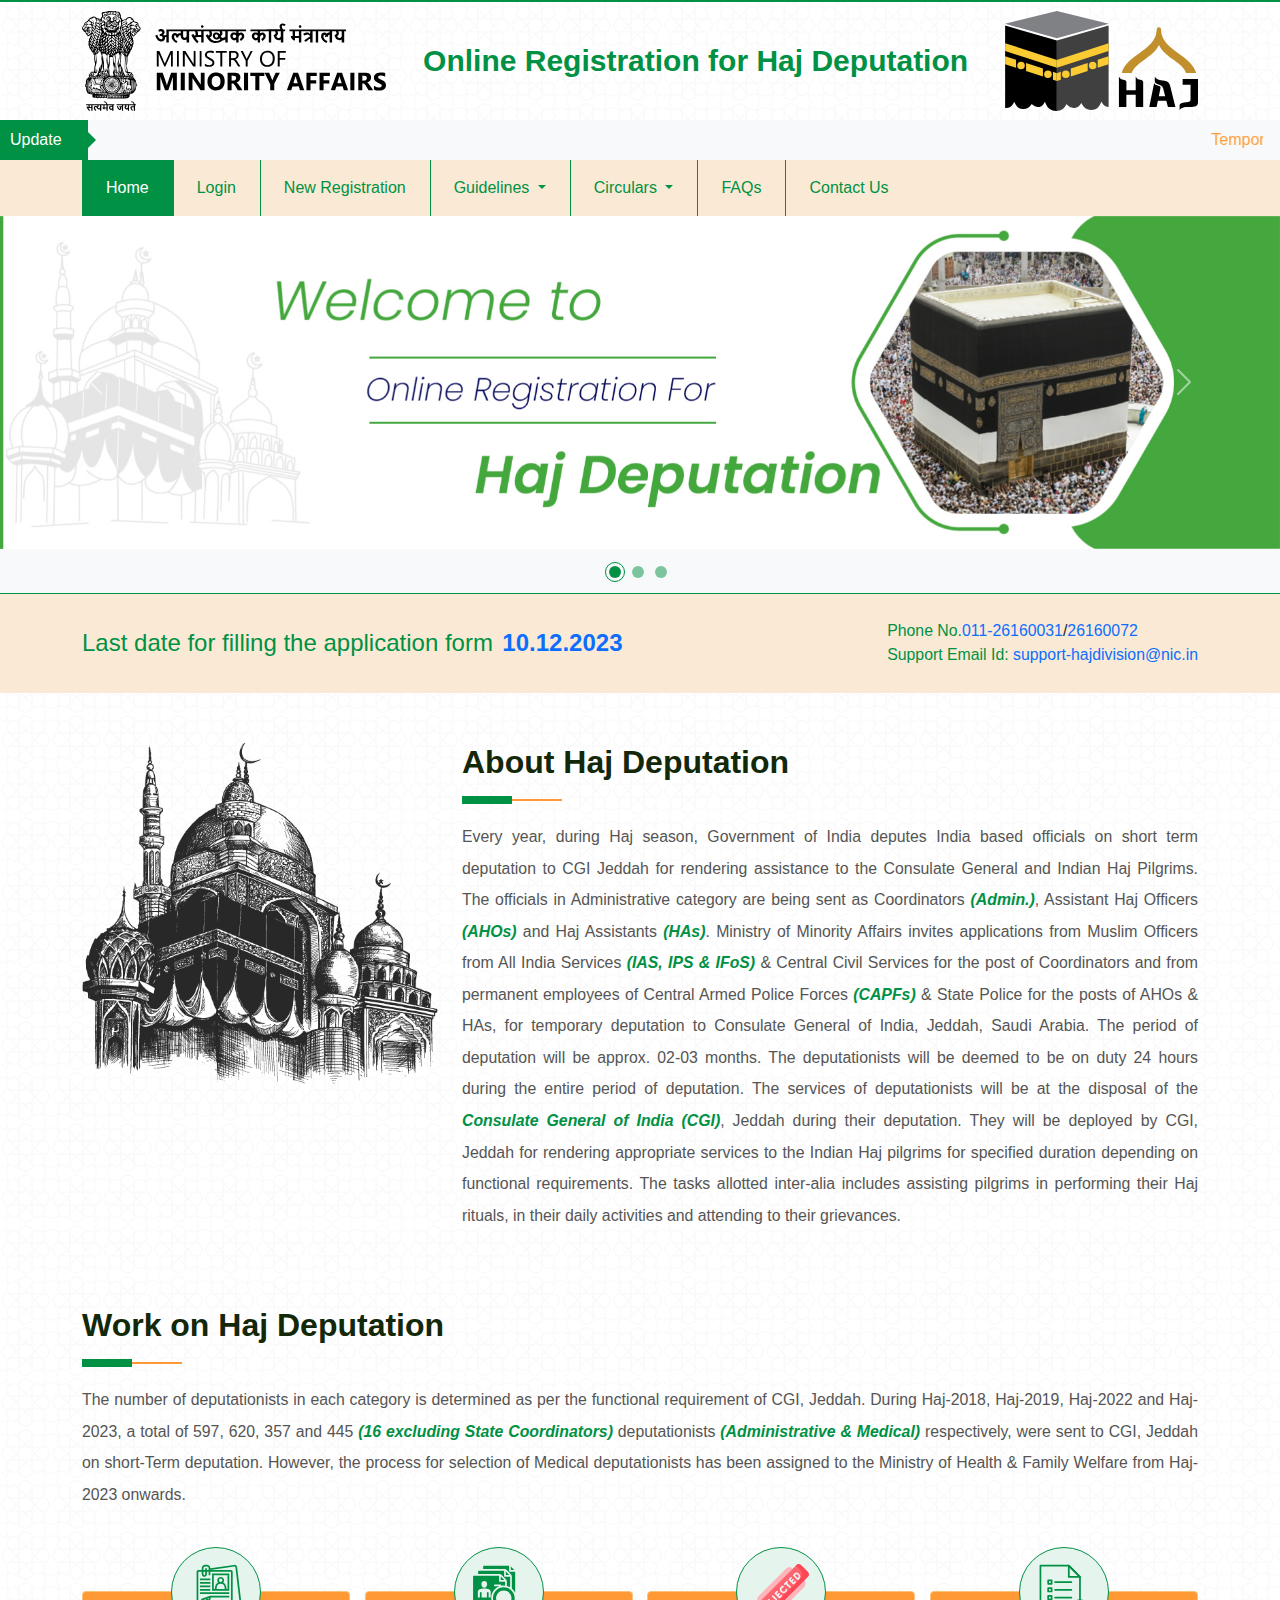
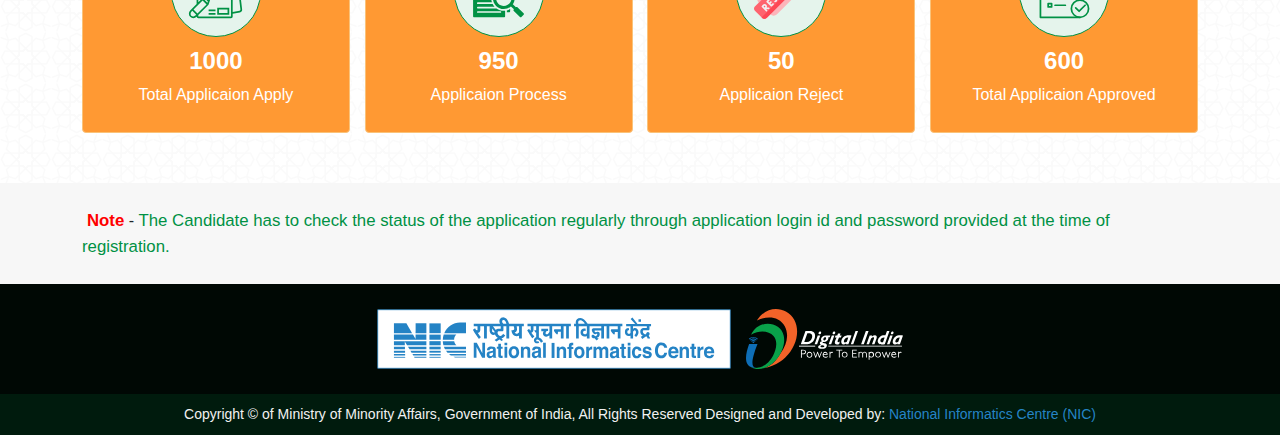
==== index.html @ aeb734da "frist commit" ====
<!doctype html>
<html lang="en">
  <head>
    <meta charset="utf-8">
    <meta name="viewport" content="width=device-width, initial-scale=1">
    <title>Hajj</title>
    <link href="assets/css/bootstrap.min.css" rel="stylesheet"  crossorigin="anonymous">
    <link href="assets/css/custom.css" rel="stylesheet"  crossorigin="anonymous">
  </head>
  <body>

    <header class="bdr-top">
        <div class="container">
              <div class="row">
                  <div class="col-sm-12">
                      <ul class="logosection">
                          <li>
                            <a href="#">
                              <img src="assets/images/Ministry_of_Minority_Affairs.svg" class="img-fluid">
                            </a>
                          </li>
                          <li>
                              <!-- <img src="" class="img-fluid"> -->
                              <span class="projectNmae">Online Registration for
                                Haj Deputation</span>
                          </li>
                          <li>
                            <a href="#">
                              <img src="assets/images/hajj-logo.svg" class="img-fluid">
                            </a>
                          </li>
                      </ul>
                  </div>
              </div>
          </div>
      </header>

     <section>
      <ul class="marqueeHeader bg-body-tertiary">
        <li>Update</li>
        <li><marquee><span>Temporary deputation of Coordinators (Admin) / Assistant Haj Officers / Haj Assistants to Consulate General of India, Jeddah, Saudi Arabia for Haj 2024 regarding.</span><span>Latest Training Material Available For Download.Sickle card is available in Arogya Setu app for beneficiaries whose record is created using ABHA.</span><span><a href="https://play.google.com/store/apps/details?id=nic.goi.aarogyasetu" target="_blank">Click Here To Download Argoya Setu For Android</a> </span><span><a href="https://apps.apple.com/in/app/aarogyasetu/id1505825357" target="_blank">Click Here To Download Argoya Setu For IOS</a></span></marquee></li>
      </ul>
     </section>

     <nav class="navbar navbar-expand-lg">
      <div class="container">          
        <button class="navbar-toggler" type="button" data-bs-toggle="collapse" data-bs-target="#navbarSupportedContent" aria-controls="navbarSupportedContent" aria-expanded="false" aria-label="Toggle navigation">
          <span class="navbar-toggler-icon"></span>
        </button>
        <div class="collapse navbar-collapse" id="navbarSupportedContent">
          <ul class="navbar-nav me-auto mb-2 mb-lg-0">
            <li class="nav-item">
              <a class="nav-link active" aria-current="page" href="index.html">Home</a>
            </li>
            <li class="nav-item">
              <a class="nav-link" href="login.html">Login</a>
            </li>
            <li class="nav-item">
              <a class="nav-link" href="registration.html">New Registration</a>
            </li>
            <li class="nav-item dropdown">
              <a class="nav-link dropdown-toggle" href="#" role="button" data-bs-toggle="dropdown" aria-expanded="false">
                Guidelines		
              </a>
              <ul class="dropdown-menu dropdown-menu1">
                <li><a class="dropdown-item" href="#">Guidelines for filling the form (SOP) </a></li>                  
              </ul>
            </li>
            <li class="nav-item dropdown">
              <a class="nav-link dropdown-toggle" href="#" role="button" data-bs-toggle="dropdown" aria-expanded="false">
                Circulars		
              </a>
              <ul class="dropdown-menu dropdown-menu1">
                <li><a class="dropdown-item" href="#">Admin-2024 </a></li>
                <li><a class="dropdown-item" href="#">Admin-2023</a></li>                  
              </ul>
            </li>
            <li class="nav-item">
              <a href="faq.html" class="nav-link">FAQs</a>
            </li>
            <li class="nav-item">
              <a href="contact.html" class="nav-link">Contact Us</a>
            </li>
          </ul>
          <!-- <form class="d-flex" role="search">
            <input class="form-control me-2" type="search" placeholder="Search" aria-label="Search">
            <button class="btn btn-outline-success" type="submit">Search</button>
          </form> -->
        </div>
      </div>
    </nav>


      <section class="banner bg-body-tertiary">
        <div id="carouselExampleCaptions" class="carousel slide"  data-bs-ride="carousel">
            <div class="carousel-indicators">
              <button type="button" data-bs-target="#carouselExampleCaptions" data-bs-slide-to="0" class="active" aria-current="true" aria-label="Slide 1"></button>
              <button type="button" data-bs-target="#carouselExampleCaptions" data-bs-slide-to="1" aria-label="Slide 2"></button>
              <button type="button" data-bs-target="#carouselExampleCaptions" data-bs-slide-to="2" aria-label="Slide 3"></button>
            </div>
            <div class="carousel-inner">
              <div class="carousel-item active">
                <img src="assets/images/banner-2.jpg" class="d-block w-100" alt="...">
                <!-- <div class="carousel-caption d-none d-md-block">
                  <h5>First slide label</h5>
                  <p>Some representative placeholder content for the first slide.</p>
                </div> -->
              </div>
              <div class="carousel-item">
                <img src="assets/images/banner-3.jpg" class="d-block w-100" alt="...">
                <!-- <div class="carousel-caption d-none d-md-block">
                  <h5>Second slide label</h5>
                  <p>Some representative placeholder content for the second slide.</p>
                </div> -->
              </div>
              <div class="carousel-item">
                <img src="assets/images/banner-2.jpg" class="d-block w-100" alt="...">
                <!-- <div class="carousel-caption d-none d-md-block">
                  <h5>Third slide label</h5>
                  <p>Some representative placeholder content for the third slide.</p>
                </div> -->
              </div>
            </div>
            <button class="carousel-control-prev" type="button" data-bs-target="#carouselExampleCaptions" data-bs-slide="prev">
              <span class="carousel-control-prev-icon" aria-hidden="true"></span>
              <span class="visually-hidden">Previous</span>
            </button>
            <button class="carousel-control-next" type="button" data-bs-target="#carouselExampleCaptions" data-bs-slide="next">
              <span class="carousel-control-next-icon" aria-hidden="true"></span>
              <span class="visually-hidden">Next</span>
            </button>
          </div>
      </section>

      <main>

        <section class="lastdate">
          <div class="container">
            <div class="row">
               <div class="col-12">
                <ul class="InfoMessage">
                  <li>
                    <span class="subheading"> Last date for filling the application form</span> <span class="blink-soft text-primary">10.12.2023</span>
                  </li>
                  <li>
                      <ul>
                        <li><span class="title">Phone No.</span><span class="titleValue"><a href="tel:+9111026160031">011-26160031</a>/<a href="tel:+9111026160072">26160072</a></span></li>
                        <li><span class="title">Support Email Id:</span> <a href="mailto:support-hajdivision@nic.in">support-hajdivision@nic.in</a></li>
                      </ul>
                  </li>
                </ul>
                
               </div>
            </div>
          </div>
        </section>

        <section class="aboutus py-50">
          <div class="container">
            <div class="row">
              <div class="col-lg-4">
                <img src="assets/images/hajj.png" class="img-fluid mx-auto d-block">
              </div>
              <div class="col-lg-8">
                  <h2 class="heading">About Haj Deputation</h2>
                  <p class="aboutPara">Every year, during Haj season, Government of India deputes India based officials on short term deputation to CGI Jeddah for rendering assistance to the Consulate General and Indian Haj Pilgrims. The officials in Administrative category are being sent as Coordinators <span class="para">(Admin.)</span>, Assistant Haj Officers <span class="para">(AHOs)</span> and Haj Assistants <span class="para">(HAs)</span>. Ministry of Minority Affairs invites applications from Muslim Officers from All India Services <span class="para">(IAS, IPS & IFoS) </span>& Central Civil Services for the post of Coordinators and from permanent employees of Central Armed Police Forces <span class="para">(CAPFs)</span> & State Police for the posts of AHOs & HAs, for temporary deputation to Consulate General of India, Jeddah, Saudi Arabia. The period of deputation will be approx. 02-03 months. The deputationists will be deemed to be on duty 24 hours during the entire period of deputation. The services of deputationists will be at the disposal of the <span class="para">Consulate General of India (CGI)</span>, Jeddah during their deputation. They will be deployed by CGI, Jeddah for rendering appropriate services to the Indian Haj pilgrims for specified duration depending on functional requirements. The tasks allotted inter-alia includes assisting pilgrims in performing their Haj rituals, in their daily activities and attending to their grievances.</p>
              </div>
            </div>
          </div>
        </section>


        <section >
          <div class="container">
            <div class="row">
              <div class="col-lg-12">
                <h2 class="heading">Work on Haj Deputation</h2>
                <p class="aboutPara">The number of deputationists in each category is determined as per the functional requirement of CGI, Jeddah. During Haj-2018, Haj-2019, Haj-2022 and Haj-2023, a total of 597, 620, 357 and 445 <span class="para">(16 excluding State Coordinators)</span> deputationists <span class="para">(Administrative & Medical)</span> respectively, were sent to CGI, Jeddah on short-Term deputation. However, the process for selection of Medical deputationists has been assigned to the Ministry of Health & Family Welfare from Haj-2023 onwards.</p>
              </div>
              
            </div>
          </div>
        </section>

        <section class="">
          <div class="container">
            <div class="row">
              <div class="col-sm-12">

                <ul class="applicationCountBox">
                  <li>
                    <div class="icons">
                        <img src="assets/images/application.svg" class="img-fluid mx-auto d-block">
                    </div>
                    <h6>1000</h6>
                    <stong> Total Applicaion Apply </stong>
                  </li>
                  <li>
                    <div class="icons">
                      <img src="assets/images/application-process.svg" class="img-fluid mx-auto d-block">
                    </div>
                    <h6>950</h6>
                    <stong> Applicaion Process</stong>
                  </li>
                  <li>
                    <div class="icons">
                      <img src="assets/images/rejected.svg" class="img-fluid mx-auto d-block">
                    </div>
                    <h6>50</h6>
                    <stong> Applicaion Reject</stong>
                  </li>
                  <li>
                    <div class="icons">
                      <img src="assets/images/approved.svg" class="img-fluid mx-auto d-block">
                  </div>
                    <h6>600</h6>
                    <stong> Total Applicaion Approved</stong>
                  </li>
                </ul>
              </div>
            </div>
          </div>
        </section>


      </main>

      <section class="note">
        <div class="container">
          <div class="row">
            <div class="col-12">
              <span class="bold blink-soft"> Note</span> - <span class="noteText">The Candidate has to check the status of the application regularly through application
              login id and password provided at the time of registration.</span>

            </div>
          </div>
        </div>
      </section>




      <footer class="footer">

        <div class="container">
            <div class="row">
                <div class="col-12">
                    <ul class="footerLogo">
                        <li>
                            <a href="">
                                <img src="assets/images/NIC-logo.svg" class="img-fluid">
                            </a>
                        </li>
                        <li>
                            <a href="">
                                <img src="assets/images/Digital.svg" class="img-fluid">
                            </a>
                        </li>
                       
                    </ul>
                </div>
            </div>
        </div>


        <article class="copyright">
            <div class="container">
                <div class="row">
                    <div class="col-sm-12">
                      <p>
                        Copyright © of Ministry of Minority Affairs, Government of India, All Rights Reserved
                        Designed and Developed by: <a href="https://www.nic.in/" target="_blank">  National Informatics Centre (NIC) </a>
                      </p>                        
                    </div>
                </div>
            </div>
        </article>

    </footer>

    <a href="javascript:void(0);" id="rocketmeluncur" class="showrocket" ><i></i></a>
    <script src="assets/js/jquery.min.js"></script>
    <script src="assets/js/bootstrap.bundle.min.js" crossorigin="anonymous"></script>
    <script src="assets/js/custom.js"></script>
    <script>        

const myCarouselElement = document.querySelector('#carouselExampleCaptions')

const carousel = new bootstrap.Carousel(myCarouselElement, {
  interval: 5000,
  touch: false
})



    </script>
  </body>
</html>
---- assets/css/custom.css ----
@font-face {
    font-family: 'Poppins';
    font-style: normal;
    font-weight: 300;
    font-display: swap;
    src: url(../fonts/Poppins-Light.ttf) format('ttf');
    
  }
@font-face {
    font-family: 'Poppins';
    font-style: normal;
    font-weight: 400;
    font-display: swap;
    src: url(../fonts/Poppins-Regular.ttf) format('ttf');
}
@font-face {
    font-family: 'Poppins';
    font-style: normal;
    font-weight: 500;
    font-display: swap;
    src: url(../fonts/Poppins-Medium.ttf) format('ttf');
}
@font-face {
    font-family: 'Poppins';
    font-style: normal;
    font-weight: 600;
    font-display: swap;
    src: url(../fonts/Poppins-SemiBold.ttf) format('ttf');
}

:root{
    --blue: #1e90ff;
    --white: #ffffff;   
    --navbg:#022759;
    --navbghover:#00aeff;
    --bs-navbar-active-color:#f1f1f1;
    --navtextcolor:#f1f1f1;
    --deepsafran:#ff9933;



    --green:#009144;
    --lightcream:#FAEAD5; 
    --darkcream:#fbab42;
    --textParaColor:#555555;
    --blackgreen:#000804;
    --copyRight:#001b0d;
 }

 body{
    font-family: 'Poppins', sans-serif;
    overflow-x: hidden;
    background: url('../images/bg.png');

}
 a{
    text-decoration: none;
 }
 ul{
    padding: 0;
    margin: 0;
    list-style: none;
  }

  .py-50{
    padding: 50px 0;
  }

 /* header */

ul.marqueeHeader {
    width: 100%;
    box-sizing: border-box;
    display: flex;
    background: #FAEAD5;
    border: 0px solid #EEEEEF;
    margin: 0;
    padding: 0;
}
.marqueeHeader li {
    position: relative;
    padding: 8px 10px;
    height: 40px;
    font-weight: 500;
}
.marqueeHeader li:nth-child(1) {
    width: 88px;
    background: var(--green);
    display: flex;
    align-items: center;
    color: var(--white);
}
.marqueeHeader li:first-child::after {
    position: absolute;
    content: '';
    left: 100%;
    width: 0px;
    height: 0px;
    border-left: 8px solid var(--green);
    border-top: 8px solid transparent;
    border-bottom: 8px solid transparent;
}
.marqueeHeader li:nth-child(2) {
    width: calc(100% - 95px);
}

.marqueeHeader li span {
    display: inline-block;
    padding-right: 55px;
    color: var(--deepsafran);
}

.bdr-top {
    border-top: solid 2px var(--green);
}
  ul.logosection{
    width: 100%;
    display: flex;
    list-style: none;
    flex-wrap: wrap;
    box-sizing: border-box;
    padding: 9px 0;    
  }
  ul.logosection li{
    list-style: none;
  } 
  ul.logosection li img{
    max-height: 100px;
    height: 100%;
  }

  ul.logosection{   
    display: flex;
    justify-content: space-between;
    align-items: center;       
  }
  
  .projectNmae {
        font-size: 30px;
        font-weight: 600;
        color: var(--green);
    }

 /* header */

.lastdate{
    width: 100%;
    box-sizing: border-box;
    min-height: 100px;
    padding: 25px 0;
    background:var(--lightcream) ;
}

main{
  min-height: 150px;
}
 /* navigation */
 
 .pagetitle{
    width: 100%;
    box-sizing: border-box;
    padding: 25px 0;
    height: 150px;     
    background: var(--green);  
    display: flex;
    align-items: center;
 }

 ul.pageName{
  width: 100%;
  display: flex;
  justify-content: center;  
 }
 ul.pageName li{
  padding: 5px 20px;  
  color: #f1f1f1;
  position: relative;
  font-size: 1.9rem;
  font-weight: 600;
 } 
 
 ul.pageName li:not(:last-child):after{
    position: absolute;
    content: '\005C';
    top:6px; 
    height: 100%; 
    margin: auto;
    padding-left: 10px;
 }
 ul.pageName li a{
  color: var(--green);  
  color: #ffe5c2;
  

 }

 @media (max-width: 575.98px) {  }


 @media (max-width: 767.98px) {  }
 

 @media (max-width: 991.98px) {  }
 

 @media (max-width: 1199.98px) { 
    


    
  }
 

 @media (max-width: 1399.98px) { 
  


  

 }



 @media (max-width: 575.98px) {  }


@media (min-width: 576px) and (max-width: 767.98px) {  }


@media (min-width: 768px) and (max-width: 991.98px) {  }


@media (min-width: 992px) and (max-width: 1199.98px) {  }


@media (min-width: 1200px) { 
  .navbar {
      padding: 0;
      background: var(--lightcream);
  }
  .navbar-nav .nav-link {      
      padding: 0.99rem 1.5rem!important;
      color: var(--green);
  }
  .navbar-nav li.nav-item::after {
      content: '';
      height: 100%;
      width: 1px;
      background: var(--green);
      position: absolute;
      top: 0;     
  }
  .navbar-nav .nav-link.active, .navbar-nav .nav-link.show {
      color: var(--white);
      background: var(--green);
  }

  .navbar-nav > li > .dropdown-menu {
    margin-top: 0;
    border-top-left-radius: 0;
    border-top-right-radius: 0;
    display: block;
    transform: scale(0);
    transition: ease-out 0.3s;
    
  }
  .dropdown:hover .dropdown-menu {
    transform: scale(1);   
  }


  .dropdown-menu1{
    border:none;
    display: block;
    transform: scale(1)!important;
    height: 0px;
    overflow: hidden;
    padding: 0px;
    top: 180px;
    transition: all .3s;
  }
  .dropdown:hover .dropdown-menu1{
    display: block;
    top: 100%;
    height: inherit;
    top:100%;
    border-top:solid 2px var(--green);
  }
  
  .dropdown:hover .dropdown-menu1::after{
    position: absolute;
    content: '';   
    border-right: 10px solid transparent;
    border-left: 10px solid transparent;
    border-bottom: 10px solid var(--green);  
    top: -10px;   
    left: 50%;
  }

  ul.applicationCountBox{
     width: 100%;
     box-sizing: border-box;
     display: flex;
     flex-wrap: wrap;
     justify-content: space-between;
     margin:55px 0 50px;
  }

  ul.applicationCountBox li{
    width: 24%;
    border-radius: 4px;
    background: var(--deepsafran);
    padding: 55px 15px 25px;
    color: var(--white);
    text-align: center;
    position: relative;
    border:solid 1px #fac37a;
  }

  ul.applicationCountBox li h6{
    font-size: 1.5rem;
    font-weight: 600;
  }
  ul.applicationCountBox li strong{
    font-size: 0.99rem;
    font-weight: 600;
  }

  .icons{
    width: 90px;
    height: 90px;
    border-radius: 50%;
    position: absolute;
    top:-45px;
    margin: auto;
    left:0;
    right: 0;
    background: #e5f4ec;
    display: flex;
    align-items: center;
    justify-content: center;
    border: solid 1px var(--green);
  }
  .icons img{
    max-height: 55px;
  }

  a.dropdown-item {
    color: var(--green);
    padding: 0.65rem 1.5rem;
    /* border-bottom: solid #615f5f 0.25px; */
    background: var(--lightcream);
  }
  .nav-link:focus, .nav-link:hover {
      color: var(--white);
      background: var(--green);
  }

  .dropdown-item:focus, .dropdown-item:hover {
    /* color: var(--white);
    background: var(--green); */
  }
  

 }


      
 /* navigation */


 /* Login Page */
  .loginSection {
    width: 100%;
    min-height: 100px;
    background-color: #FFFFFF;
    border-radius: 5px;
    box-shadow: 5px 5px 15px rgba(0,0,0,0.05);
    padding: 45px 45px;
    margin: 45px 0;
    border:solid #f1f1f1 1px;
  }
  .login .form-control{
    border-radius: 2px;
    min-height: 45px;

  }
  .login label{
    color:#101010;
    font-weight: 600;
    margin-bottom: 9px;
  }

  .login .button {
    font-family: "Roboto", sans-serif;
    text-transform: uppercase;
    outline: 0;
    background: #4CAF50;
    width: 100%;
    border: 0;
    padding: 15px;
    color: #FFFFFF;
    font-size: 14px;
    -webkit-transition: all 0.3 ease;
    transition: all 0.3 ease;
    cursor: pointer;
    border-radius: 4px;
    box-shadow: 0 1px 3px rgba(0,0,0,0.12), 0 1px 2px rgba(0,0,0,0.24);
    transition: all 0.3s cubic-bezier(.25,.8,.25,1);
    margin-top: 10px;
  }
  .login .button:hover,.login .button:active,.login .button:focus {
    background: #43A047;
    box-shadow: 0 14px 28px rgba(0,0,0,0.25), 0 10px 10px rgba(0,0,0,0.22);
  }

  .btn-refresh{
    width: 45px;
    height: 45px;
    border-radius: 50%;
    background: var(--green);
    color: var(--white);
    padding: 8px;
    box-shadow: 0 1px 3px rgba(0,0,0,0.12), 0 1px 2px rgba(0,0,0,0.24);
    transition: all 0.3s cubic-bezier(.25,.8,.25,1);
  }
  .btn-refresh:hover, .btn-refresh:active,.btn-refresh:focus{
    background: var(--green);
    color: var(--white);
    box-shadow: 0 14px 28px rgba(0,0,0,0.25), 0 10px 10px rgba(0,0,0,0.22);
  }
  .registrationForm{
    width: 100%;
    margin: 50px 0;
  }
  .registrationForm .form-control , .registrationForm .form-select{
    /* border-color: #d3d3d3; */
    border-radius: 2px;
    font-size: 0.875rem;
    min-height: 40px;
  }
  .registrationForm select{
    font-size: 0.875rem;
  }
  .registrationForm label{
    color:#555;
    margin-bottom: 5px;
    font-size: 0.875rem;    
    letter-spacing: 0.5px;
  }
  .the-fieldset{
      width: 100%;
      border: solid var(--lightcream) 1px;
      border-radius: 4px;
      padding: 0px 25px 15px;
      margin-top: 20px;
  }

  .the-legand{
      position: relative;
      top:-20px;
      width: 200px;
      display: inline;
      border-radius: 4px;
      padding: 5px 15px;
      border: solid #f4f4f4 1px;
      color: var(--green);
      font-size: 1.09rem;
      font-weight: 600;
      background: var(--lightcream);
  }
 /* Login Page */




/* home page */
p.aboutPara{
  font-size: 0.99rem;
  line-height: 1.99;
  font-weight: 400;
  margin: 25px 0;
  color: var(--textParaColor);
  text-align: justify;
}
.para{
  font-weight: 600;
  color: var(--green);
  font-style: oblique;
 
}
.lastdate{
  width: 100%;
  border-top: solid 1px var(--green);
}
ul.InfoMessage{
  width: 100%;
  display: flex;  
  align-items: center;
  justify-content: space-between;
  
}

ul.InfoMessage li:nth-child(1)  span.subheading{  
  font-size: 1.5rem;
  line-height: 1.5;
  font-weight: 500;
  color: var(--green);
}

.blink-soft {
  font-weight: 600!important;
  display: inline-block;
  padding-left: 5px;;
  font-size: 1.5rem;
  animation: blinker 1.5s linear infinite;
}
@keyframes blinker {
  50% {
    opacity: 0;
  }
}
ul.InfoMessage li ul{
  font-size: 0.99rem;
}
ul.InfoMessage li li span.title{
  font-size: 0.99rem;
  font-weight: 500;
  text-transform: capitalize;
  color: var(--green);
}
ul.InfoMessage li li span.titleValue{
  font-size: 0.99rem;
  font-size: 400;
}
.note{
  width: 100%;
  background: #f7f7f7;
  padding: 25px 0;
}
.note span{
  font-size: 1.05rem;
}
.bold{
  font-weight: 500;
  color: red;
}
.noteText{
  font-weight: 500;
  color:var(--green)
}

.heading{
  position: relative; 
  padding-bottom: 15px;
  font-weight: 600;
  color: #132709;

}
.heading::after{
  content: '';
  position: absolute;
  width: 50px;
  height: 8px;
  background: var(--green);
  top:100%;
  left: 0;

}
.heading::before{
  content: '';
  position: absolute;
  width: 100px;
  height: 2px;  
  background: var(--deepsafran);
  top:calc(100% + 3px);
  left: 0;
}

.banner {
  /* background: #FBE5DA; */

  padding-bottom: 44px;
}
.carousel-indicators [data-bs-target]{
  
  width: 12px;
  height: 12px;
  margin-right: 8px;
  border-radius: 50%;
  background-color: var(--green);
}
.carousel-indicators .active{
  position: relative;
}
.carousel-indicators .active::after{
 
  content: '';
  position: absolute;
  width: 20px;
  height: 20px;
  border-radius: 50%;
  border: solid var(--green) 1px;
  left: -3.9px;
  top: -4px;

}

.carousel-indicators {
  position: absolute;
  right: 0;
  bottom: -55px;
  left: 0;
  z-index: 2;
  display: flex;
  justify-content: center;
  padding: 0;
  margin-right: 15%;
  margin-bottom: 1rem;
  margin-left: 15%;
}




/* home page */

/* login */
ul.loginForm{
  width: 100%;
  box-sizing: border-box;
  display: flex;
  flex-wrap: wrap;
  min-height: 500px;
  margin: 50px 0;
  border-radius: 10px;
  background: #fff;
  box-shadow: 0px 8px 20px 0px rgba(0, 0, 0, 0.15);
    -o-box-shadow: 0px 8px 20px 0px rgba(0, 0, 0, 0.15);
    -ms-box-shadow: 0px 8px 20px 0px rgba(0, 0, 0, 0.15);
    -moz-box-shadow: 0px 8px 20px 0px rgba(0, 0, 0, 0.15);
    -webkit-box-shadow: 0px 8px 20px 0px rgba(0, 0, 0, 0.15);
}
ul.loginForm li{
  width: 50%;
}
ul.loginForm li:nth-child(1){
  background: #f7f7f7;
}
.applicationForm{
  padding: 35px 75px;
}
/* Login */

  /* footer */
  .footer {
        width: 100%;
        box-sizing: border-box;
        background: var(--blackgreen);        
    }
    .copyright {
        width: 100%;
       background: var(--copyRight);
    }
    .copyright p {
        margin-bottom: 0;
        padding: 10px;
        text-align: center;
        color: #f1f1f1;
        font-size: 14px;
        font-weight: 300;
    }
    .copyright p a {
        color: #2584C6;
    }
    ul.footerLogo {
        width: 100%;
        display: flex;
        padding: 25px 0 25px;
        justify-content: center;
        align-items: center;
    }
    ul.footerLogo li img {
        max-height: 60px;
    }
    ul.footerLogo li:nth-child(1) {
        margin-right: 15px;
    }
 /*  footer */




 /* accrodian */
.accordionTitle {
	cursor: pointer;
	margin: 0;
	position: relative;
  }
  .accordionIcon {
	position: absolute;
	top: 50%;
	right: 24px;
	transform: translateY(-50%);
  }
  .accordionIcon::after{
	content: '';
	position: absolute;
	width: 28px;
	height: 28px;
	border-radius: 50%;
	border: solid #FFAE00 1px;
	top: -13px;
	left: -6px;
  }
  .accordionIcon .line-01,
  .accordionIcon .line-02 {
	position: absolute;
	top: 50%;
	left: 50%;
	width: 16px;
	height: 2px;
	background-color: #FFAE00;
	transition: 0.3s;
  }
  .accordionIcon .line-02 {
	transform: rotate(90deg);
  }
  .accordionContent {
	display: none;
	border-top: #747171 solid 0.5px;
  }
  .accordion--open .line-02 {
	transform: rotate(0deg);
  }
  /* end Required CSS */
  
  
  .accordion {
	margin-top: -1px;
	border-top: 1px solid #FFAE00;
	border-bottom: 1px solid #FFAE00;
  }
  .accordionTitle {
	  padding: 20px 16px;
	  font-size: 1.05rem;
	  color:var(--green);
	  transition: 0.2s;
	  font-weight: 600;
	  
  }
  .accordionContent {
	padding: 24px 16px 16px;
    background: beige;
  }
  .accordionContent p {
	margin: 0 0 16px;
	color: #555;
	font-size: 0.99rem;
	font-style: italic;
	font-weight: 400;
  }
  .accordionTitle:hover {
	/* background-color: #2986e2;
	color: #fff; */
  }
  
  .accordionTitle:hover .line-01,
  .accordionTitle:hover .line-02 {
	background-color: #FFAE00;
  }
  
  .accordion--open .accordionTitle {
	/* background-color: #2986e2; */
	color: var(--green);
  }
  
  .accordion--open .line-01,
  .accordion--open .line-02 {
	background-color: #fff;
	background-color: #FFAE00;
  }

  .accordionContent ul {
    width: 100%;
    margin: 0;
    padding: 0;
 }
  .accordionContent li {
    position: relative;
    width: 100%;
    color: #323232;
    font-size: 0.99rem;
    font-style: normal;
    font-weight: 300;
    line-height: normal;
    letter-spacing: 1.0px;
    padding-left: 25px;
    margin-bottom: 5px;
    padding-right: 25px;
}
.accordionContent li::after {
    position: absolute;
    content: '';
    width: 17px;
    height: 15px;
    background: url(../images/listArrow.svg)no-repeat;
    border-radius: 50%;
    top: 6px;
    left: 0;
}



  #scrolltop {
	display: none;
  }
  
  #rocketmeluncur {
	position: fixed;
	bottom: 50px;
	z-index: 7;
	display: none;
	visibility: hidden;
	width: 26px;
	height: 48px;
	right: 25px;
	background: url(../images/toptoback.png) no-repeat 50% 0;
	opacity: 0;
	-webkit-transition: visibility .6s cubic-bezier(0.6, 0.04, 0.98, 0.335), opacity .6s cubic-bezier(0.6, 0.04, 0.98, 0.335), -webkit-transform .6s cubic-bezier(0.6, 0.04, 0.98, 0.335);
	-moz-transition: visibility .6s cubic-bezier(0.6, 0.04, 0.98, 0.335), opacity .6s cubic-bezier(0.6, 0.04, 0.98, 0.335), -moz-transform .6s cubic-bezier(0.6, 0.04, 0.98, 0.335);
	transition: visibility .6s cubic-bezier(0.6, 0.04, 0.98, 0.335), opacity .6s cubic-bezier(0.6, 0.04, 0.98, 0.335), transform .6s cubic-bezier(0.6, 0.04, 0.98, 0.335);
  }
  
  #rocketmeluncur i {
	display: block;
	margin-top: 48px;
	height: 14px;
	background: url(../images/toptoback.png) no-repeat 50% -48px;
	opacity: .5;
	-webkit-transition: -webkit-transform .2s;
	-moz-transition: -moz-transform .2s;
	transition: transform .2s;
	-webkit-transform-origin: 50% 0;
	-moz-transform-origin: 50% 0;
	transform-origin: 50% 0
  }
  
  #rocketmeluncur:hover {
	background-position: 50% -62px
  }
  
  #rocketmeluncur:hover i {
	background-position: 50% 100%;
	-webkit-animation: flaming .7s infinite;
	-moz-animation: flaming .7s infinite;
	animation: flaming .7s infinite
  }
  
  #rocketmeluncur.showrocket {
	visibility: visible;
	opacity: 1
  }
  
  #rocketmeluncur.launchrocket {
	background-position: 50% -62px;
	opacity: 0;
	-webkit-transform: translateY(-800px);
	-moz-transform: translateY(-800px);
	-ms-transform: translateY(-800px);
	transform: translateY(-800px);
	pointer-events: none
  }
  
  #rocketmeluncur.launchrocket i {
	background-position: 50% 100%;
	-webkit-transform: scale(1.4, 3.2);
	-moz-transform: scale(1.4, 3.2);
	transform: scale(1.4, 3.2)
  }
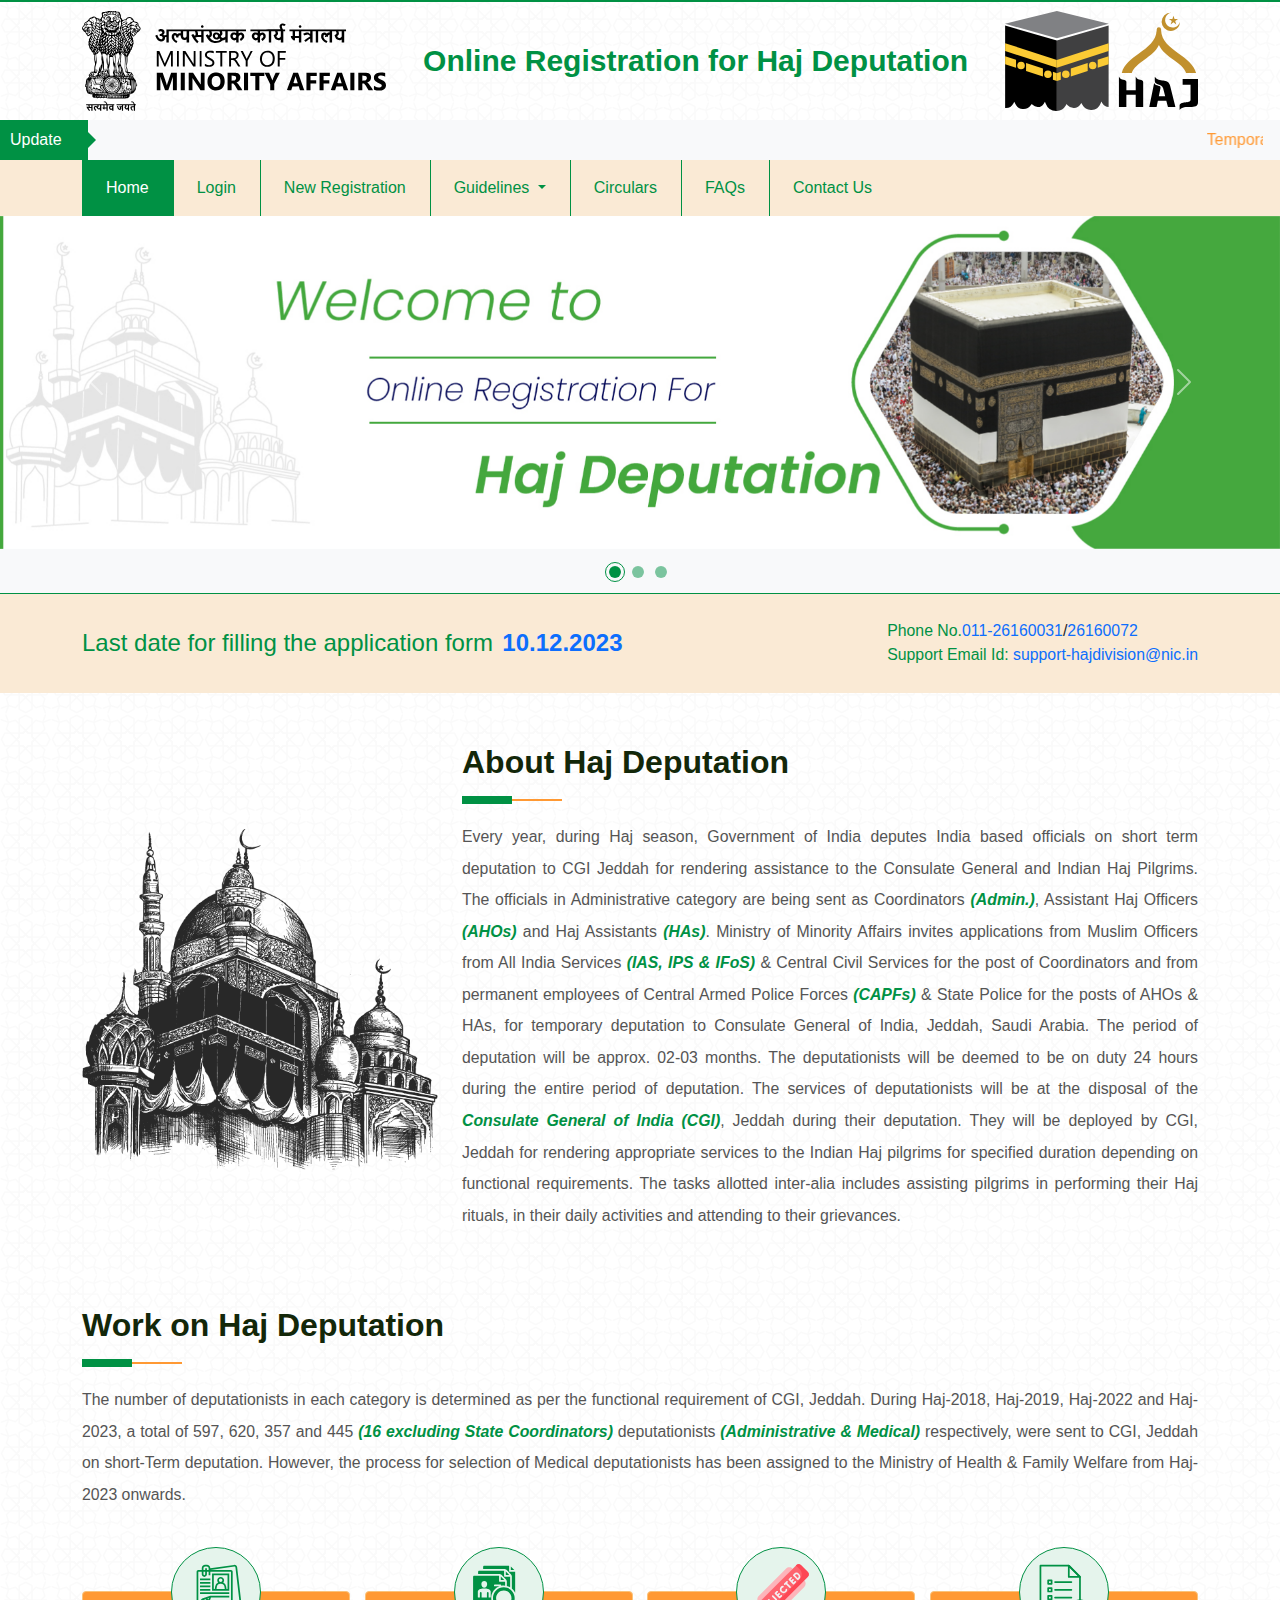
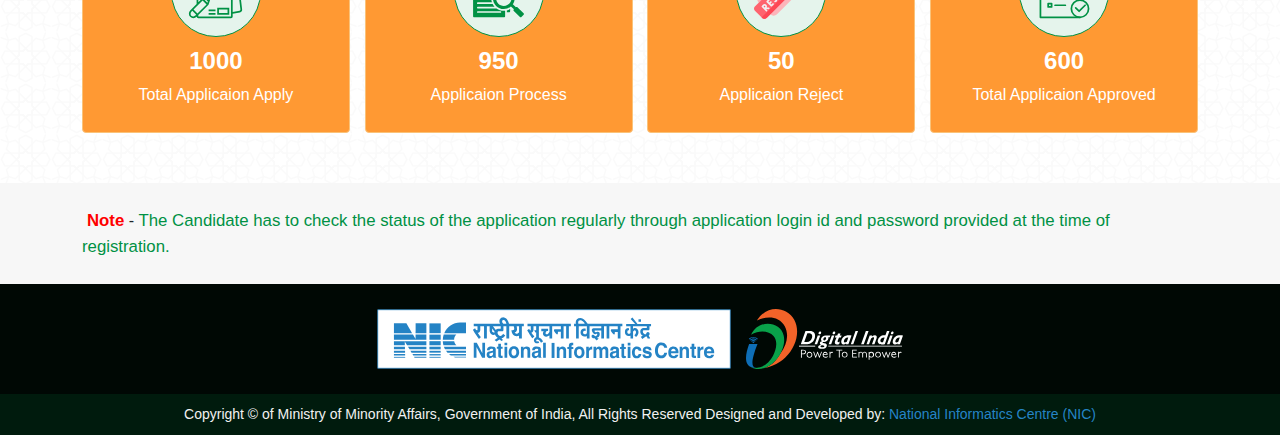
==== commit 623288fa: "update" ====
--- a/index.html
+++ b/index.html
@@ -3,7 +3,8 @@
   <head>
     <meta charset="utf-8">
     <meta name="viewport" content="width=device-width, initial-scale=1">
-    <title>Hajj</title>
+    <link rel="icon" type="image/x-icon" href="assets/images/favicon.ico">
+    <title>Hajj Deputation</title>
     <link href="assets/css/bootstrap.min.css" rel="stylesheet"  crossorigin="anonymous">
     <link href="assets/css/custom.css" rel="stylesheet"  crossorigin="anonymous">
   </head>
@@ -38,7 +39,12 @@
      <section>
       <ul class="marqueeHeader bg-body-tertiary">
         <li>Update</li>
-        <li><marquee><span>Temporary deputation of Coordinators (Admin) / Assistant Haj Officers / Haj Assistants to Consulate General of India, Jeddah, Saudi Arabia for Haj 2024 regarding.</span><span>Latest Training Material Available For Download.Sickle card is available in Arogya Setu app for beneficiaries whose record is created using ABHA.</span><span><a href="https://play.google.com/store/apps/details?id=nic.goi.aarogyasetu" target="_blank">Click Here To Download Argoya Setu For Android</a> </span><span><a href="https://apps.apple.com/in/app/aarogyasetu/id1505825357" target="_blank">Click Here To Download Argoya Setu For IOS</a></span></marquee></li>
+        <li><marquee>
+          <span>Temporary deputation of Coordinators (Admin) / Assistant Haj Officers / Haj Assistants to Consulate General of India, Jeddah, Saudi Arabia for Haj 2024 regarding.</span>
+          <!-- <span>Latest Training Material Available For Download.Sickle card is available in Arogya Setu app for beneficiaries whose record is created using ABHA.</span>
+          <span><a href="https://play.google.com/store/apps/details?id=nic.goi.aarogyasetu" target="_blank">Click Here To Download Argoya Setu For Android</a> </span>
+          <span><a href="https://apps.apple.com/in/app/aarogyasetu/id1505825357" target="_blank">Click Here To Download Argoya Setu For IOS</a></span> -->
+        </marquee></li>
       </ul>
      </section>
 
@@ -63,10 +69,13 @@
                 Guidelines		
               </a>
               <ul class="dropdown-menu dropdown-menu1">
-                <li><a class="dropdown-item" href="#">Guidelines for filling the form (SOP) </a></li>                  
+                <li><a class="dropdown-item" href="https://www.haj.nic.in/deputation/pdf/Instructions2024.pdf">Guidelines for filling the form (SOP) </a></li>                  
               </ul>
             </li>
-            <li class="nav-item dropdown">
+            <li class="nav-item">
+              <a class="nav-link" href="circulars.html">Circulars</a>
+            </li>
+            <!-- <li class="nav-item dropdown">
               <a class="nav-link dropdown-toggle" href="#" role="button" data-bs-toggle="dropdown" aria-expanded="false">
                 Circulars		
               </a>
@@ -74,7 +83,7 @@
                 <li><a class="dropdown-item" href="#">Admin-2024 </a></li>
                 <li><a class="dropdown-item" href="#">Admin-2023</a></li>                  
               </ul>
-            </li>
+            </li> -->
             <li class="nav-item">
               <a href="faq.html" class="nav-link">FAQs</a>
             </li>
@@ -157,7 +166,7 @@
 
         <section class="aboutus py-50">
           <div class="container">
-            <div class="row">
+            <div class="row d-flex align-items-center justify-content-center">
               <div class="col-lg-4">
                 <img src="assets/images/hajj.png" class="img-fluid mx-auto d-block">
               </div>
--- a/assets/css/custom.css
+++ b/assets/css/custom.css
@@ -380,6 +380,7 @@
     padding: 45px 45px;
     margin: 45px 0;
     border:solid #f1f1f1 1px;
+    border:solid var(--green) 1px;
   }
   .login .form-control{
     border-radius: 2px;
@@ -444,17 +445,20 @@
     font-size: 0.875rem;
   }
   .registrationForm label{
-    color:#555;
+    color:#101010;
     margin-bottom: 5px;
-    font-size: 0.875rem;    
+    font-size: 0.75rem;    
     letter-spacing: 0.5px;
+    font-weight: 500;
   }
   .the-fieldset{
       width: 100%;
-      border: solid var(--lightcream) 1px;
+      border: solid var(--green) 1px;
       border-radius: 4px;
       padding: 0px 25px 15px;
       margin-top: 20px;
+      background: var(--white);
+      box-shadow: 5px 5px 15px rgba(0,0,0,0.05);
   }
 
   .the-legand{
@@ -469,8 +473,136 @@
       font-size: 1.09rem;
       font-weight: 600;
       background: var(--lightcream);
+      border: solid 1px var(--green);
+  }
+
+  .applicationField label{
+    text-align:right;
+    float: right;
+    font-weight: 500;
+    color: #101010;
+  }
+  .applicationField input,.applicationField select{
+    text-align:left;
+    max-width: 300px;
+    
+  }
+
+  /* .curculars tr:first-child td{
+    background: red!important;
+  } */
+
+  .curculars tr td:first-of-type, .curculars tr th:first-of-type{
+    background: #CEF3CE;
+  }
+  .curculars tr td:nth-child(2), .curculars tr th:nth-child(2){
+    background: #f7f7f7;
+  }
+  .curculars tr td:nth-child(3), .curculars tr th:nth-child(3){
+    background: var(--lightcream);
+  }
+  .curculars th, .curculars td {
+    border: 1px solid var(--green);    
   }
  /* Login Page */
+
+ .bg-safran{
+  background: #f7e6d6;
+ }
+ .privacyDiv {
+  width: 100%;
+  box-sizing: border-box;
+  padding: 15px 15px 5px;
+  margin: 0px 0 5px;
+  border-radius: 4px;
+  background: #f7e6d6;
+}
+.privacyDiv .subHeading {
+  font-size: 1.25em;
+  padding: 10px 0;
+  font-weight: 600;
+  color: var(--textcolorlightBlack);
+  position: relative;
+  line-height: 1;
+  margin: 0 0 15px 0;
+}
+.privacyDiv .subHeading::after {
+  position: absolute;
+  content: '';
+  top: 100%;
+  width: 50px;
+  height: 3px;
+  background: var(--green);
+  left: 0;
+}
+
+ul.listStyle {
+  padding: 10px 5px;
+  margin: 0;
+  list-style: none;
+  border-radius: 4px;
+}
+.text-green{
+  color: var(--green);
+  font-weight: 600; 
+}
+
+ul.listStyle li {
+  position: relative;
+  padding-left: 25px;
+  margin-bottom: 15px;
+  font-size: 0.875rem;
+}
+
+ul.listStyle li::after {
+  position: absolute;
+  content: '\00bb';
+  font-size: 1.7rem;
+  font-weight: 400;
+  color: var(--green);
+  left: 0;
+  top: -9px;
+  letter-spacing: -4px;
+}
+
+/* contact us */
+
+.contact_inner{
+  background-color: #fff;
+  position: relative;
+  box-shadow: 20px 22px 44px #cccc;
+  border-radius: 25px;
+  min-height: 450px;
+  overflow: hidden;
+  border-right: solid 3px var(--green);
+  border-left: solid 3px var(--green);
+}
+
+.contact_info_sec {
+  position: absolute;
+  background-color: #2d2d2d;
+  color: #f1f1f1;
+  right: 0px;
+  top: 18%;
+  height: 250px;
+  width: 320px;
+  padding: 40px 20px;
+  border-radius: 25px 0 0 25px;
+  background-color: rgba(2, 39, 89,0.8);
+  background-color: rgb(0 145 29 / 86%);
+  
+}
+.address {
+  line-height: 1.5;
+}
+.address a{
+  color: var(--white);
+  font-weight: 300;
+}
+.bg-gray{
+  background-color: #f1f1f1;
+}
+/* contact us */
 
 
 
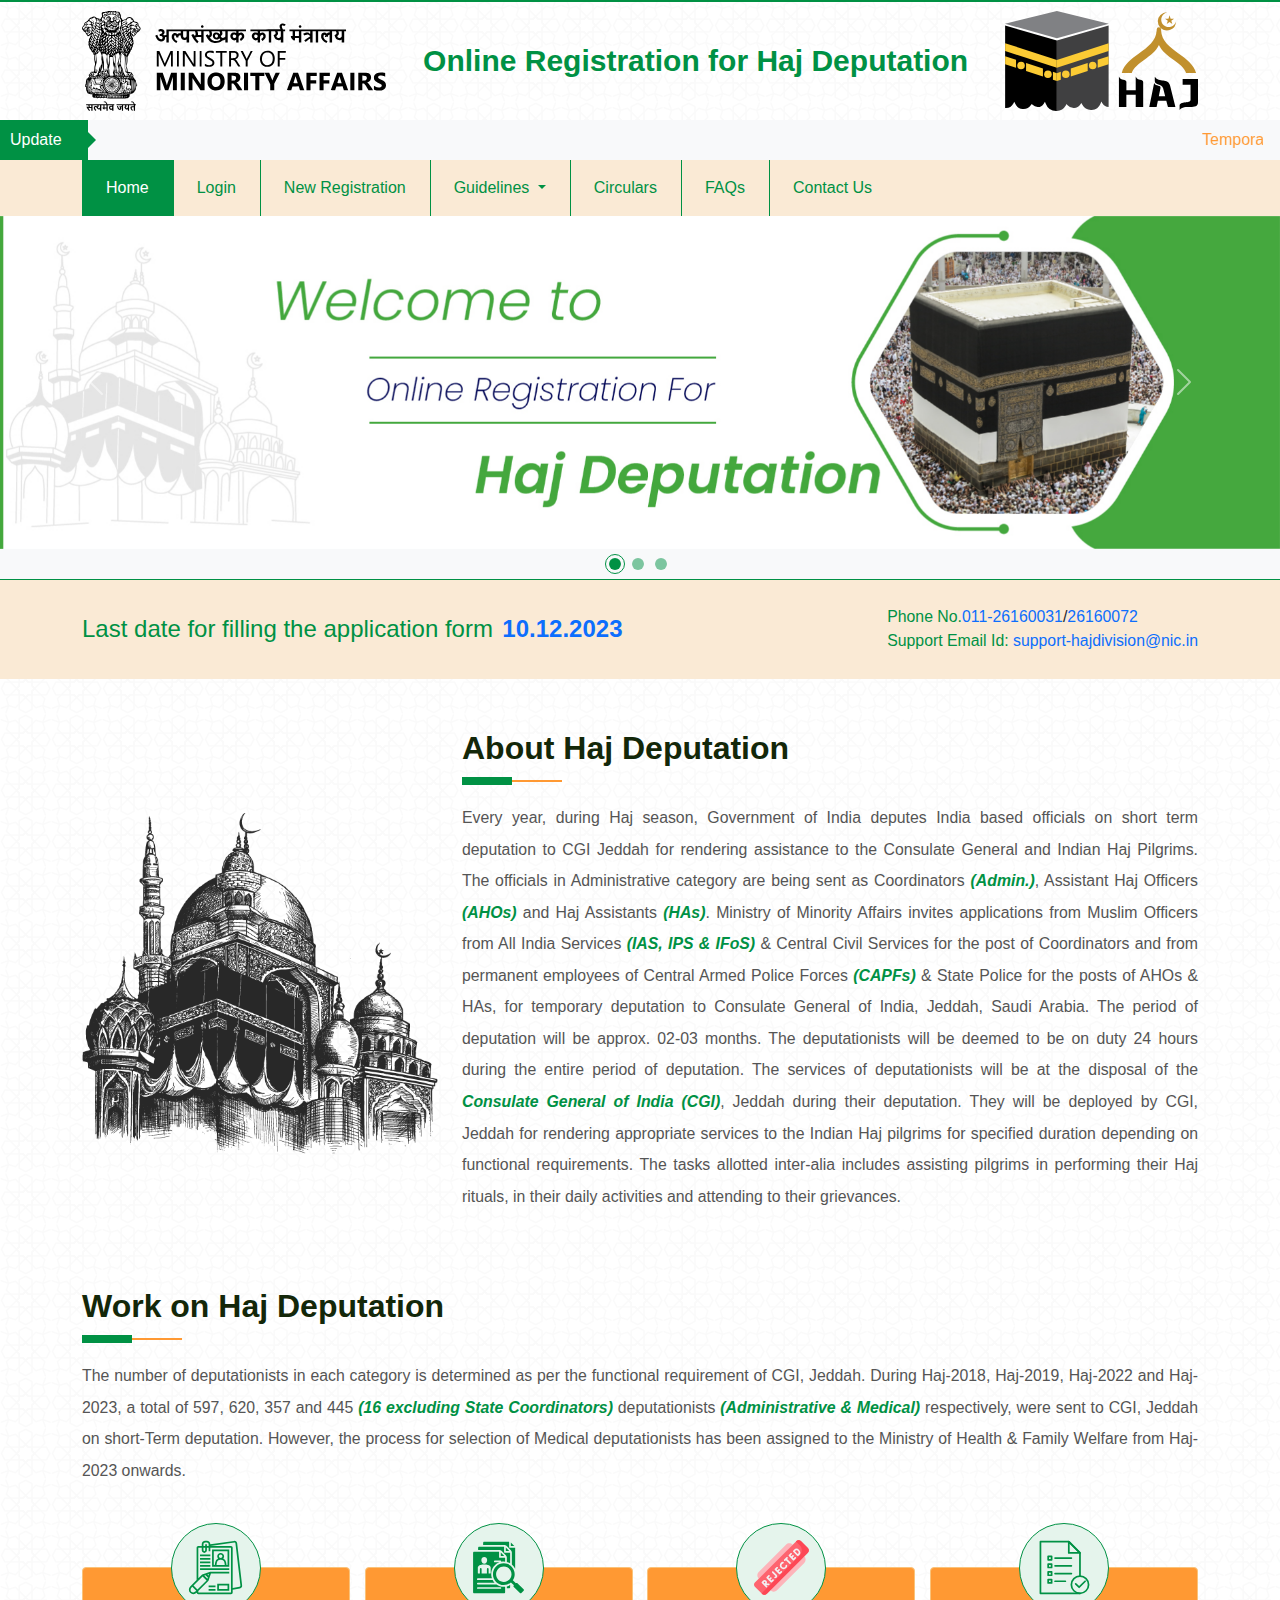
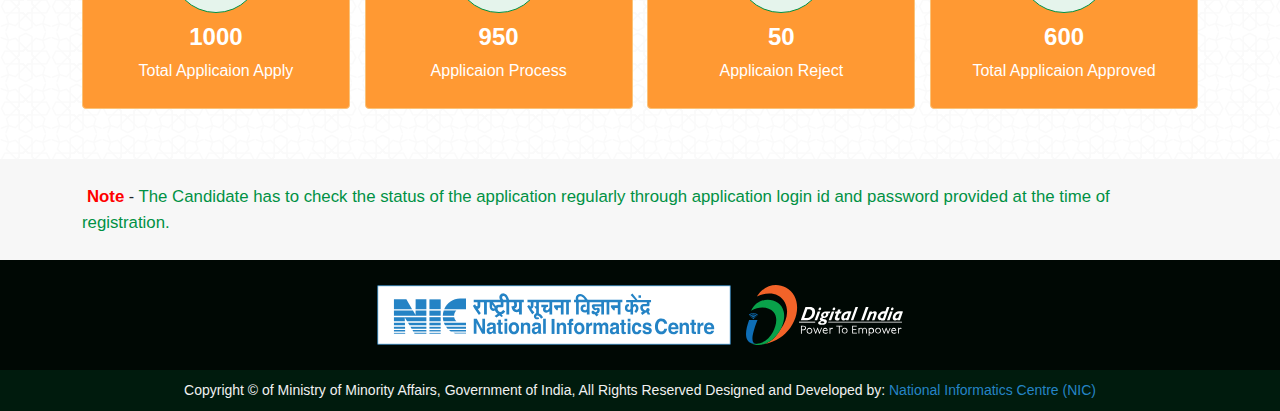
==== commit 73c4703a: "responsive" ====
--- a/index.html
+++ b/index.html
@@ -49,8 +49,9 @@
      </section>
 
      <nav class="navbar navbar-expand-lg">
-      <div class="container">          
-        <button class="navbar-toggler" type="button" data-bs-toggle="collapse" data-bs-target="#navbarSupportedContent" aria-controls="navbarSupportedContent" aria-expanded="false" aria-label="Toggle navigation">
+      <div class="container">  
+        <a class="navbar-brand" href="/">Online Registration for Haj Deputation</a>        
+        <button class="navbar-toggler ms-auto ms-sm-2" type="button" data-bs-toggle="collapse" data-bs-target="#navbarSupportedContent" aria-controls="navbarSupportedContent" aria-expanded="false" aria-label="Toggle navigation">
           <span class="navbar-toggler-icon"></span>
         </button>
         <div class="collapse navbar-collapse" id="navbarSupportedContent">
--- a/assets/css/custom.css
+++ b/assets/css/custom.css
@@ -1,515 +1,445 @@
-
 @font-face {
-    font-family: 'Poppins';
-    font-style: normal;
-    font-weight: 300;
-    font-display: swap;
-    src: url(../fonts/Poppins-Light.ttf) format('ttf');
-    
-  }
+  font-family: 'Poppins';
+  font-style: normal;
+  font-weight: 300;
+  font-display: swap;
+  src: url(../fonts/Poppins-Light.ttf) format('ttf');
+
+}
+
 @font-face {
-    font-family: 'Poppins';
-    font-style: normal;
-    font-weight: 400;
-    font-display: swap;
-    src: url(../fonts/Poppins-Regular.ttf) format('ttf');
-}
+  font-family: 'Poppins';
+  font-style: normal;
+  font-weight: 400;
+  font-display: swap;
+  src: url(../fonts/Poppins-Regular.ttf) format('ttf');
+}
+
 @font-face {
-    font-family: 'Poppins';
-    font-style: normal;
-    font-weight: 500;
-    font-display: swap;
-    src: url(../fonts/Poppins-Medium.ttf) format('ttf');
-}
+  font-family: 'Poppins';
+  font-style: normal;
+  font-weight: 500;
+  font-display: swap;
+  src: url(../fonts/Poppins-Medium.ttf) format('ttf');
+}
+
 @font-face {
-    font-family: 'Poppins';
-    font-style: normal;
-    font-weight: 600;
-    font-display: swap;
-    src: url(../fonts/Poppins-SemiBold.ttf) format('ttf');
-}
-
-:root{
-    --blue: #1e90ff;
-    --white: #ffffff;   
-    --navbg:#022759;
-    --navbghover:#00aeff;
-    --bs-navbar-active-color:#f1f1f1;
-    --navtextcolor:#f1f1f1;
-    --deepsafran:#ff9933;
-
-
-
-    --green:#009144;
-    --lightcream:#FAEAD5; 
-    --darkcream:#fbab42;
-    --textParaColor:#555555;
-    --blackgreen:#000804;
-    --copyRight:#001b0d;
- }
-
- body{
-    font-family: 'Poppins', sans-serif;
-    overflow-x: hidden;
-    background: url('../images/bg.png');
-
-}
- a{
-    text-decoration: none;
- }
- ul{
-    padding: 0;
-    margin: 0;
-    list-style: none;
-  }
-
-  .py-50{
-    padding: 50px 0;
-  }
-
- /* header */
+  font-family: 'Poppins';
+  font-style: normal;
+  font-weight: 600;
+  font-display: swap;
+  src: url(../fonts/Poppins-SemiBold.ttf) format('ttf');
+}
+
+:root {
+  --blue: #1e90ff;
+  --white: #ffffff;
+  --navbg: #022759;
+  --navbghover: #00aeff;
+  --bs-navbar-active-color: #f1f1f1;
+  --navtextcolor: #f1f1f1;
+  --deepsafran: #ff9933;
+
+
+
+  --green: #009144;
+  --lightcream: #FAEAD5;
+  --darkcream: #fbab42;
+  --textParaColor: #555555;
+  --blackgreen: #000804;
+  --copyRight: #001b0d;
+}
+
+body {
+  font-family: 'Poppins', sans-serif;
+  overflow-x: hidden;
+  background: url('../images/bg.png');
+
+}
+
+a {
+  text-decoration: none;
+}
+
+ul {
+  padding: 0;
+  margin: 0;
+  list-style: none;
+}
+
+.py-50 {
+  padding: 50px 0;
+}
+
+/* header */
 
 ul.marqueeHeader {
-    width: 100%;
-    box-sizing: border-box;
-    display: flex;
-    background: #FAEAD5;
-    border: 0px solid #EEEEEF;
-    margin: 0;
-    padding: 0;
-}
+  width: 100%;
+  box-sizing: border-box;
+  display: flex;
+  background: #FAEAD5;
+  border: 0px solid #EEEEEF;
+  margin: 0;
+  padding: 0;
+}
+
 .marqueeHeader li {
-    position: relative;
-    padding: 8px 10px;
-    height: 40px;
-    font-weight: 500;
-}
+  position: relative;
+  padding: 8px 10px;
+  height: 40px;
+  font-weight: 500;
+}
+
 .marqueeHeader li:nth-child(1) {
-    width: 88px;
-    background: var(--green);
-    display: flex;
-    align-items: center;
-    color: var(--white);
-}
+  width: 88px;
+  background: var(--green);
+  display: flex;
+  align-items: center;
+  color: var(--white);
+}
+
 .marqueeHeader li:first-child::after {
-    position: absolute;
-    content: '';
-    left: 100%;
-    width: 0px;
-    height: 0px;
-    border-left: 8px solid var(--green);
-    border-top: 8px solid transparent;
-    border-bottom: 8px solid transparent;
-}
+  position: absolute;
+  content: '';
+  left: 100%;
+  width: 0px;
+  height: 0px;
+  border-left: 8px solid var(--green);
+  border-top: 8px solid transparent;
+  border-bottom: 8px solid transparent;
+}
+
 .marqueeHeader li:nth-child(2) {
-    width: calc(100% - 95px);
+  width: calc(100% - 95px);
 }
 
 .marqueeHeader li span {
-    display: inline-block;
-    padding-right: 55px;
-    color: var(--deepsafran);
+  display: inline-block;
+  padding-right: 55px;
+  color: var(--deepsafran);
 }
 
 .bdr-top {
-    border-top: solid 2px var(--green);
-}
-  ul.logosection{
-    width: 100%;
-    display: flex;
-    list-style: none;
-    flex-wrap: wrap;
-    box-sizing: border-box;
-    padding: 9px 0;    
-  }
-  ul.logosection li{
-    list-style: none;
-  } 
-  ul.logosection li img{
-    max-height: 100px;
-    height: 100%;
-  }
-
-  ul.logosection{   
-    display: flex;
-    justify-content: space-between;
-    align-items: center;       
-  }
-  
-  .projectNmae {
-        font-size: 30px;
-        font-weight: 600;
-        color: var(--green);
-    }
-
- /* header */
-
-.lastdate{
-    width: 100%;
-    box-sizing: border-box;
-    min-height: 100px;
-    padding: 25px 0;
-    background:var(--lightcream) ;
-}
-
-main{
+  border-top: solid 2px var(--green);
+}
+
+ul.logosection {
+  width: 100%;
+  display: flex;
+  list-style: none;
+  flex-wrap: wrap;
+  box-sizing: border-box;
+  padding: 9px 0;
+}
+
+ul.logosection li {
+  list-style: none;
+}
+
+ul.logosection li img {
+  max-height: 100px;
+  height: 100%;
+}
+
+ul.logosection {
+  display: flex;
+  justify-content: space-between;
+  align-items: center;
+}
+
+.projectNmae {
+  font-size: 30px;
+  font-weight: 600;
+  color: var(--green);
+}
+
+/* header */
+
+.lastdate {
+  width: 100%;
+  box-sizing: border-box;
+  min-height: 100px;
+  padding: 25px 0;
+  background: var(--lightcream);
+}
+
+main {
   min-height: 150px;
 }
- /* navigation */
- 
- .pagetitle{
-    width: 100%;
-    box-sizing: border-box;
-    padding: 25px 0;
-    height: 150px;     
-    background: var(--green);  
-    display: flex;
-    align-items: center;
- }
-
- ul.pageName{
-  width: 100%;
+
+/* navigation */
+.navbar-brand {
+  display: none;
+  font-size: 1.2rem;
+  font-weight: 600;
+  color: var(--deepsafran);
+}
+.navbar-brand:hover{
+  color: var(--deepsafran);
+}
+
+.pagetitle {
+  width: 100%;
+  box-sizing: border-box;
+  padding: 25px 0;
+  height: 100px;
+  background: var(--green);
   display: flex;
-  justify-content: center;  
- }
- ul.pageName li{
-  padding: 5px 20px;  
+  align-items: center;
+}
+
+ul.pageName {
+  width: 100%;
+  display: flex;
+  justify-content: center;
+}
+
+ul.pageName li {
+  padding: 5px 20px;
   color: #f1f1f1;
   position: relative;
   font-size: 1.9rem;
   font-weight: 600;
- } 
- 
- ul.pageName li:not(:last-child):after{
-    position: absolute;
-    content: '\005C';
-    top:6px; 
-    height: 100%; 
-    margin: auto;
-    padding-left: 10px;
- }
- ul.pageName li a{
-  color: var(--green);  
+}
+
+ul.pageName li:not(:last-child):after {
+  position: absolute;
+  content: '\005C';
+  top: 6px;
+  height: 100%;
+  margin: auto;
+  padding-left: 10px;
+}
+
+ul.pageName li a {
+  color: var(--green);
   color: #ffe5c2;
-  
-
- }
-
- @media (max-width: 575.98px) {  }
-
-
- @media (max-width: 767.98px) {  }
- 
-
- @media (max-width: 991.98px) {  }
- 
-
- @media (max-width: 1199.98px) { 
-    
-
-
-    
-  }
- 
-
- @media (max-width: 1399.98px) { 
-  
-
-
-  
-
- }
-
-
-
- @media (max-width: 575.98px) {  }
-
-
-@media (min-width: 576px) and (max-width: 767.98px) {  }
-
-
-@media (min-width: 768px) and (max-width: 991.98px) {  }
-
-
-@media (min-width: 992px) and (max-width: 1199.98px) {  }
-
-
-@media (min-width: 1200px) { 
-  .navbar {
-      padding: 0;
-      background: var(--lightcream);
-  }
-  .navbar-nav .nav-link {      
-      padding: 0.99rem 1.5rem!important;
-      color: var(--green);
-  }
-  .navbar-nav li.nav-item::after {
-      content: '';
-      height: 100%;
-      width: 1px;
-      background: var(--green);
-      position: absolute;
-      top: 0;     
-  }
-  .navbar-nav .nav-link.active, .navbar-nav .nav-link.show {
-      color: var(--white);
-      background: var(--green);
-  }
-
-  .navbar-nav > li > .dropdown-menu {
-    margin-top: 0;
-    border-top-left-radius: 0;
-    border-top-right-radius: 0;
-    display: block;
-    transform: scale(0);
-    transition: ease-out 0.3s;
-    
-  }
-  .dropdown:hover .dropdown-menu {
-    transform: scale(1);   
-  }
-
-
-  .dropdown-menu1{
-    border:none;
-    display: block;
-    transform: scale(1)!important;
-    height: 0px;
-    overflow: hidden;
-    padding: 0px;
-    top: 180px;
-    transition: all .3s;
-  }
-  .dropdown:hover .dropdown-menu1{
-    display: block;
-    top: 100%;
-    height: inherit;
-    top:100%;
-    border-top:solid 2px var(--green);
-  }
-  
-  .dropdown:hover .dropdown-menu1::after{
-    position: absolute;
-    content: '';   
-    border-right: 10px solid transparent;
-    border-left: 10px solid transparent;
-    border-bottom: 10px solid var(--green);  
-    top: -10px;   
-    left: 50%;
-  }
-
-  ul.applicationCountBox{
-     width: 100%;
-     box-sizing: border-box;
-     display: flex;
-     flex-wrap: wrap;
-     justify-content: space-between;
-     margin:55px 0 50px;
-  }
-
-  ul.applicationCountBox li{
-    width: 24%;
-    border-radius: 4px;
-    background: var(--deepsafran);
-    padding: 55px 15px 25px;
-    color: var(--white);
-    text-align: center;
-    position: relative;
-    border:solid 1px #fac37a;
-  }
-
-  ul.applicationCountBox li h6{
-    font-size: 1.5rem;
-    font-weight: 600;
-  }
-  ul.applicationCountBox li strong{
-    font-size: 0.99rem;
-    font-weight: 600;
-  }
-
-  .icons{
-    width: 90px;
-    height: 90px;
-    border-radius: 50%;
-    position: absolute;
-    top:-45px;
-    margin: auto;
-    left:0;
-    right: 0;
-    background: #e5f4ec;
-    display: flex;
-    align-items: center;
-    justify-content: center;
-    border: solid 1px var(--green);
-  }
-  .icons img{
-    max-height: 55px;
-  }
-
-  a.dropdown-item {
-    color: var(--green);
-    padding: 0.65rem 1.5rem;
-    /* border-bottom: solid #615f5f 0.25px; */
-    background: var(--lightcream);
-  }
-  .nav-link:focus, .nav-link:hover {
-      color: var(--white);
-      background: var(--green);
-  }
-
-  .dropdown-item:focus, .dropdown-item:hover {
-    /* color: var(--white);
-    background: var(--green); */
-  }
-  
-
- }
-
-
-      
- /* navigation */
-
-
- /* Login Page */
-  .loginSection {
-    width: 100%;
-    min-height: 100px;
-    background-color: #FFFFFF;
-    border-radius: 5px;
-    box-shadow: 5px 5px 15px rgba(0,0,0,0.05);
-    padding: 45px 45px;
-    margin: 45px 0;
-    border:solid #f1f1f1 1px;
-    border:solid var(--green) 1px;
-  }
-  .login .form-control{
-    border-radius: 2px;
-    min-height: 45px;
-
-  }
-  .login label{
-    color:#101010;
-    font-weight: 600;
-    margin-bottom: 9px;
-  }
-
-  .login .button {
-    font-family: "Roboto", sans-serif;
-    text-transform: uppercase;
-    outline: 0;
-    background: #4CAF50;
-    width: 100%;
-    border: 0;
-    padding: 15px;
-    color: #FFFFFF;
-    font-size: 14px;
-    -webkit-transition: all 0.3 ease;
-    transition: all 0.3 ease;
-    cursor: pointer;
-    border-radius: 4px;
-    box-shadow: 0 1px 3px rgba(0,0,0,0.12), 0 1px 2px rgba(0,0,0,0.24);
-    transition: all 0.3s cubic-bezier(.25,.8,.25,1);
-    margin-top: 10px;
-  }
-  .login .button:hover,.login .button:active,.login .button:focus {
-    background: #43A047;
-    box-shadow: 0 14px 28px rgba(0,0,0,0.25), 0 10px 10px rgba(0,0,0,0.22);
-  }
-
-  .btn-refresh{
-    width: 45px;
-    height: 45px;
-    border-radius: 50%;
-    background: var(--green);
-    color: var(--white);
-    padding: 8px;
-    box-shadow: 0 1px 3px rgba(0,0,0,0.12), 0 1px 2px rgba(0,0,0,0.24);
-    transition: all 0.3s cubic-bezier(.25,.8,.25,1);
-  }
-  .btn-refresh:hover, .btn-refresh:active,.btn-refresh:focus{
-    background: var(--green);
-    color: var(--white);
-    box-shadow: 0 14px 28px rgba(0,0,0,0.25), 0 10px 10px rgba(0,0,0,0.22);
-  }
-  .registrationForm{
-    width: 100%;
-    margin: 50px 0;
-  }
-  .registrationForm .form-control , .registrationForm .form-select{
-    /* border-color: #d3d3d3; */
-    border-radius: 2px;
-    font-size: 0.875rem;
-    min-height: 40px;
-  }
-  .registrationForm select{
-    font-size: 0.875rem;
-  }
-  .registrationForm label{
-    color:#101010;
-    margin-bottom: 5px;
-    font-size: 0.75rem;    
-    letter-spacing: 0.5px;
-    font-weight: 500;
-  }
-  .the-fieldset{
-      width: 100%;
-      border: solid var(--green) 1px;
-      border-radius: 4px;
-      padding: 0px 25px 15px;
-      margin-top: 20px;
-      background: var(--white);
-      box-shadow: 5px 5px 15px rgba(0,0,0,0.05);
-  }
-
-  .the-legand{
-      position: relative;
-      top:-20px;
-      width: 200px;
-      display: inline;
-      border-radius: 4px;
-      padding: 5px 15px;
-      border: solid #f4f4f4 1px;
-      color: var(--green);
-      font-size: 1.09rem;
-      font-weight: 600;
-      background: var(--lightcream);
-      border: solid 1px var(--green);
-  }
-
-  .applicationField label{
-    text-align:right;
-    float: right;
-    font-weight: 500;
-    color: #101010;
-  }
-  .applicationField input,.applicationField select{
-    text-align:left;
-    max-width: 300px;
-    
-  }
-
-  /* .curculars tr:first-child td{
+
+
+}
+
+
+.navbar-toggler {
+  float: right;
+  border: none;
+  padding-right: 0;
+  outline: none !important;
+}
+
+.navbar-toggler:active,
+.navbar-toggler:focus {
+  outline: none;
+}
+
+.navbar-toggler-icon {
+  width: 24px;
+  height: 17px;
+  background-image: none;
+  position: relative;
+  border-bottom: 1px solid var(--green);
+  transition: all 300ms linear;
+  outline: none;
+}
+
+.navbar-toggler-icon:after,
+.navbar-toggler-icon:before {
+  width: 24px;
+  position: absolute;
+  height: 1px;
+  background-color: var(--green);
+  top: 0;
+  left: 0;
+  content: '';
+  z-index: 2;
+  transition: all 300ms linear;
+}
+
+.navbar-toggler-icon:after {
+  top: 8px;
+}
+
+.navbar-toggler[aria-expanded="true"] .navbar-toggler-icon:after {
+  transform: rotate(45deg);
+}
+
+.navbar-toggler[aria-expanded="true"] .navbar-toggler-icon:before {
+  transform: translateY(8px) rotate(-45deg);
+}
+
+.navbar-toggler[aria-expanded="true"] .navbar-toggler-icon {
+  border-color: transparent;
+}
+
+
+
+/* navigation */
+
+
+/* Login Page */
+.loginSection {
+  width: 100%;
+  min-height: 100px;
+  background-color: #FFFFFF;
+  border-radius: 5px;
+  box-shadow: 5px 5px 15px rgba(0, 0, 0, 0.05);
+  padding: 45px 45px;
+  margin: 45px 0;
+  border: solid #f1f1f1 1px;
+  border: solid var(--green) 1px;
+}
+
+.login .form-control {
+  border-radius: 2px;
+  min-height: 45px;
+
+}
+
+.login label {
+  color: #101010;
+  font-weight: 600;
+  margin-bottom: 9px;
+}
+
+.login .button {
+  font-family: "Roboto", sans-serif;
+  text-transform: uppercase;
+  outline: 0;
+  background: #4CAF50;
+  width: 100%;
+  border: 0;
+  padding: 15px;
+  color: #FFFFFF;
+  font-size: 14px;
+  -webkit-transition: all 0.3 ease;
+  transition: all 0.3 ease;
+  cursor: pointer;
+  border-radius: 4px;
+  box-shadow: 0 1px 3px rgba(0, 0, 0, 0.12), 0 1px 2px rgba(0, 0, 0, 0.24);
+  transition: all 0.3s cubic-bezier(.25, .8, .25, 1);
+  margin-top: 10px;
+}
+
+.login .button:hover,
+.login .button:active,
+.login .button:focus {
+  background: #43A047;
+  box-shadow: 0 14px 28px rgba(0, 0, 0, 0.25), 0 10px 10px rgba(0, 0, 0, 0.22);
+}
+
+.btn-refresh {
+  width: 45px;
+  height: 45px;
+  border-radius: 50%;
+  background: var(--green);
+  color: var(--white);
+  padding: 8px;
+  box-shadow: 0 1px 3px rgba(0, 0, 0, 0.12), 0 1px 2px rgba(0, 0, 0, 0.24);
+  transition: all 0.3s cubic-bezier(.25, .8, .25, 1);
+}
+
+.btn-refresh:hover,
+.btn-refresh:active,
+.btn-refresh:focus {
+  background: var(--green);
+  color: var(--white);
+  box-shadow: 0 14px 28px rgba(0, 0, 0, 0.25), 0 10px 10px rgba(0, 0, 0, 0.22);
+}
+
+.registrationForm {
+  width: 100%;
+  margin: 50px 0;
+}
+
+.registrationForm .form-control,
+.registrationForm .form-select {
+  /* border-color: #d3d3d3; */
+  border-radius: 2px;
+  font-size: 0.875rem;
+  min-height: 40px;
+}
+
+.registrationForm select {
+  font-size: 0.875rem;
+}
+
+.registrationForm label {
+  color: #101010;
+  margin-bottom: 5px;
+  font-size: 0.75rem;
+  letter-spacing: 0.5px;
+  font-weight: 500;
+}
+
+.the-fieldset {
+  width: 100%;
+  border: solid var(--green) 1px;
+  border-radius: 4px;
+  padding: 0px 25px 15px;
+  margin-top: 20px;
+  background: var(--white);
+  box-shadow: 5px 5px 15px rgba(0, 0, 0, 0.05);
+}
+
+.the-legand {
+  position: relative;
+  top: -20px;
+  width: 200px;
+  display: inline;
+  border-radius: 4px;
+  padding: 5px 15px;
+  border: solid #f4f4f4 1px;
+  color: var(--green);
+  font-size: 1.09rem;
+  font-weight: 600;
+  background: var(--lightcream);
+  border: solid 1px var(--green);
+}
+
+.applicationField label {
+  text-align: right;
+  float: right;
+  font-weight: 500;
+  color: #101010;
+}
+
+.applicationField input,
+.applicationField select {
+  text-align: left;
+  max-width: 300px;
+
+}
+
+/* .curculars tr:first-child td{
     background: red!important;
   } */
 
-  .curculars tr td:first-of-type, .curculars tr th:first-of-type{
-    background: #CEF3CE;
-  }
-  .curculars tr td:nth-child(2), .curculars tr th:nth-child(2){
-    background: #f7f7f7;
-  }
-  .curculars tr td:nth-child(3), .curculars tr th:nth-child(3){
-    background: var(--lightcream);
-  }
-  .curculars th, .curculars td {
-    border: 1px solid var(--green);    
-  }
- /* Login Page */
-
- .bg-safran{
+.curculars tr td:first-of-type,
+.curculars tr th:first-of-type {
+  background: #CEF3CE;
+}
+
+.curculars tr td:nth-child(2),
+.curculars tr th:nth-child(2) {
+  background: #f7f7f7;
+}
+
+.curculars tr td:nth-child(3),
+.curculars tr th:nth-child(3) {
+  background: var(--lightcream);
+}
+
+.curculars th,
+.curculars td {
+  border: 1px solid var(--green);
+}
+
+/* Login Page */
+
+.bg-safran {
   background: #f7e6d6;
- }
- .privacyDiv {
+}
+
+.privacyDiv {
   width: 100%;
   box-sizing: border-box;
   padding: 15px 15px 5px;
@@ -517,6 +447,7 @@
   border-radius: 4px;
   background: #f7e6d6;
 }
+
 .privacyDiv .subHeading {
   font-size: 1.25em;
   padding: 10px 0;
@@ -526,6 +457,7 @@
   line-height: 1;
   margin: 0 0 15px 0;
 }
+
 .privacyDiv .subHeading::after {
   position: absolute;
   content: '';
@@ -542,9 +474,10 @@
   list-style: none;
   border-radius: 4px;
 }
-.text-green{
+
+.text-green {
   color: var(--green);
-  font-weight: 600; 
+  font-weight: 600;
 }
 
 ul.listStyle li {
@@ -567,7 +500,7 @@
 
 /* contact us */
 
-.contact_inner{
+.contact_inner {
   background-color: #fff;
   position: relative;
   box-shadow: 20px 22px 44px #cccc;
@@ -588,27 +521,50 @@
   width: 320px;
   padding: 40px 20px;
   border-radius: 25px 0 0 25px;
-  background-color: rgba(2, 39, 89,0.8);
+  background-color: rgba(2, 39, 89, 0.8);
   background-color: rgb(0 145 29 / 86%);
-  
-}
+  transition: 0.5s;
+}
+
+.arrows {
+  position: absolute;
+  width: 16px;
+  height: 31px;
+  background-color: #ffcb00;
+  top: 45%;
+  left: -16px;
+  border-radius: 2px;
+  display: flex;
+  align-content: center;
+  align-items: center;
+  cursor: pointer;
+}
+
+.contact_info_sec.moveclass{
+  margin-right: -316px;
+  transition: 0.5s;
+}
+
 .address {
   line-height: 1.5;
 }
-.address a{
+
+.address a {
   color: var(--white);
   font-weight: 300;
 }
-.bg-gray{
+
+.bg-gray {
   background-color: #f1f1f1;
 }
+
 /* contact us */
 
 
 
 
 /* home page */
-p.aboutPara{
+p.aboutPara {
   font-size: 0.99rem;
   line-height: 1.99;
   font-weight: 400;
@@ -616,25 +572,27 @@
   color: var(--textParaColor);
   text-align: justify;
 }
-.para{
+
+.para {
   font-weight: 600;
   color: var(--green);
   font-style: oblique;
- 
-}
-.lastdate{
+}
+
+.lastdate {
   width: 100%;
   border-top: solid 1px var(--green);
 }
-ul.InfoMessage{
-  width: 100%;
-  display: flex;  
+
+ul.InfoMessage {
+  width: 100%;
+  display: flex;
   align-items: center;
   justify-content: space-between;
-  
-}
-
-ul.InfoMessage li:nth-child(1)  span.subheading{  
+  flex-wrap: wrap;
+}
+
+ul.InfoMessage li:nth-child(1) span.subheading {
   font-size: 1.5rem;
   line-height: 1.5;
   font-weight: 500;
@@ -642,92 +600,105 @@
 }
 
 .blink-soft {
-  font-weight: 600!important;
+  font-weight: 600 !important;
   display: inline-block;
-  padding-left: 5px;;
+  padding-left: 5px;
+  ;
   font-size: 1.5rem;
   animation: blinker 1.5s linear infinite;
 }
+
 @keyframes blinker {
   50% {
     opacity: 0;
   }
 }
-ul.InfoMessage li ul{
+
+ul.InfoMessage li ul {
   font-size: 0.99rem;
 }
-ul.InfoMessage li li span.title{
+
+ul.InfoMessage li li span.title {
   font-size: 0.99rem;
   font-weight: 500;
   text-transform: capitalize;
   color: var(--green);
 }
-ul.InfoMessage li li span.titleValue{
+
+ul.InfoMessage li li span.titleValue {
   font-size: 0.99rem;
   font-size: 400;
 }
-.note{
+
+.note {
   width: 100%;
   background: #f7f7f7;
   padding: 25px 0;
 }
-.note span{
+
+.note span {
   font-size: 1.05rem;
 }
-.bold{
+
+.bold {
   font-weight: 500;
   color: red;
 }
-.noteText{
+
+.noteText {
   font-weight: 500;
-  color:var(--green)
-}
-
-.heading{
-  position: relative; 
-  padding-bottom: 15px;
+  color: var(--green)
+}
+
+.heading {
+  position: relative;
+  padding-bottom: 10px;
   font-weight: 600;
   color: #132709;
 
 }
-.heading::after{
+
+.heading::after {
   content: '';
   position: absolute;
   width: 50px;
   height: 8px;
   background: var(--green);
-  top:100%;
+  top: 100%;
   left: 0;
 
 }
-.heading::before{
+
+.heading::before {
   content: '';
   position: absolute;
   width: 100px;
-  height: 2px;  
+  height: 2px;
   background: var(--deepsafran);
-  top:calc(100% + 3px);
+  top: calc(100% + 3px);
   left: 0;
 }
 
 .banner {
   /* background: #FBE5DA; */
-
-  padding-bottom: 44px;
-}
-.carousel-indicators [data-bs-target]{
-  
+  padding-bottom: 30px;
+}
+
+.carousel-indicators [data-bs-target] {
+
   width: 12px;
   height: 12px;
   margin-right: 8px;
   border-radius: 50%;
   background-color: var(--green);
 }
-.carousel-indicators .active{
+
+.carousel-indicators .active {
   position: relative;
 }
-.carousel-indicators .active::after{
- 
+
+.carousel-indicators .active::after {
+
   content: '';
   position: absolute;
   width: 20px;
@@ -742,7 +713,7 @@
 .carousel-indicators {
   position: absolute;
   right: 0;
-  bottom: -55px;
+  bottom: -47px;
   left: 0;
   z-index: 2;
   display: flex;
@@ -753,13 +724,62 @@
   margin-left: 15%;
 }
 
-
-
+ul.applicationCountBox {
+  width: 100%;
+  box-sizing: border-box;
+  display: flex;
+  flex-wrap: wrap;
+  justify-content: space-between;
+  margin: 55px 0 50px;
+}
+
+ul.applicationCountBox li {
+  border-radius: 4px;
+  background: var(--deepsafran);
+  padding: 55px 15px 25px;
+  color: var(--white);
+  text-align: center;
+  position: relative;
+  border: solid 1px #fac37a;
+}
+
+ul.applicationCountBox li h6 {
+  font-size: 1.5rem;
+  font-weight: 600;
+}
+
+ul.applicationCountBox li strong {
+  font-size: 0.99rem;
+  font-weight: 600;
+}
+
+.icons {
+  width: 90px;
+  height: 90px;
+  border-radius: 50%;
+  position: absolute;
+  top: -45px;
+  margin: auto;
+  left: 0;
+  right: 0;
+  background: #e5f4ec;
+  display: flex;
+  align-items: center;
+  justify-content: center;
+  border: solid 1px var(--green);
+}
+
+.icons img {
+  max-height: 55px;
+}
 
 /* home page */
 
+
+
+
 /* login */
-ul.loginForm{
+ul.loginForm {
   width: 100%;
   box-sizing: border-box;
   display: flex;
@@ -769,245 +789,748 @@
   border-radius: 10px;
   background: #fff;
   box-shadow: 0px 8px 20px 0px rgba(0, 0, 0, 0.15);
-    -o-box-shadow: 0px 8px 20px 0px rgba(0, 0, 0, 0.15);
-    -ms-box-shadow: 0px 8px 20px 0px rgba(0, 0, 0, 0.15);
-    -moz-box-shadow: 0px 8px 20px 0px rgba(0, 0, 0, 0.15);
-    -webkit-box-shadow: 0px 8px 20px 0px rgba(0, 0, 0, 0.15);
-}
-ul.loginForm li{
+  -o-box-shadow: 0px 8px 20px 0px rgba(0, 0, 0, 0.15);
+  -ms-box-shadow: 0px 8px 20px 0px rgba(0, 0, 0, 0.15);
+  -moz-box-shadow: 0px 8px 20px 0px rgba(0, 0, 0, 0.15);
+  -webkit-box-shadow: 0px 8px 20px 0px rgba(0, 0, 0, 0.15);
+}
+
+ul.loginForm li {
   width: 50%;
 }
-ul.loginForm li:nth-child(1){
+
+ul.loginForm li:nth-child(1) {
   background: #f7f7f7;
 }
-.applicationForm{
+
+.applicationForm {
   padding: 35px 75px;
 }
+
 /* Login */
 
-  /* footer */
-  .footer {
-        width: 100%;
-        box-sizing: border-box;
-        background: var(--blackgreen);        
-    }
-    .copyright {
-        width: 100%;
-       background: var(--copyRight);
-    }
-    .copyright p {
-        margin-bottom: 0;
-        padding: 10px;
-        text-align: center;
-        color: #f1f1f1;
-        font-size: 14px;
-        font-weight: 300;
-    }
-    .copyright p a {
-        color: #2584C6;
-    }
-    ul.footerLogo {
-        width: 100%;
-        display: flex;
-        padding: 25px 0 25px;
-        justify-content: center;
-        align-items: center;
-    }
-    ul.footerLogo li img {
-        max-height: 60px;
-    }
-    ul.footerLogo li:nth-child(1) {
-        margin-right: 15px;
-    }
- /*  footer */
-
-
-
-
- /* accrodian */
+/* footer */
+.footer {
+  width: 100%;
+  box-sizing: border-box;
+  background: var(--blackgreen);
+}
+
+.copyright {
+  width: 100%;
+  background: var(--copyRight);
+}
+
+.copyright p {
+  margin-bottom: 0;
+  padding: 10px;
+  text-align: center;
+  color: #f1f1f1;
+  font-size: 14px;
+  font-weight: 300;
+}
+
+.copyright p a {
+  color: #2584C6;
+}
+
+ul.footerLogo {
+  width: 100%;
+  display: flex;
+  padding: 25px 0 25px;
+  justify-content: center;
+  align-items: center;
+}
+
+ul.footerLogo li img {
+  max-height: 60px;
+}
+
+ul.footerLogo li:nth-child(1) {
+  margin-right: 15px;
+}
+
+/*  footer */
+
+
+
+
+/* accrodian */
 .accordionTitle {
-	cursor: pointer;
-	margin: 0;
-	position: relative;
-  }
-  .accordionIcon {
-	position: absolute;
-	top: 50%;
-	right: 24px;
-	transform: translateY(-50%);
-  }
-  .accordionIcon::after{
-	content: '';
-	position: absolute;
-	width: 28px;
-	height: 28px;
-	border-radius: 50%;
-	border: solid #FFAE00 1px;
-	top: -13px;
-	left: -6px;
-  }
-  .accordionIcon .line-01,
-  .accordionIcon .line-02 {
-	position: absolute;
-	top: 50%;
-	left: 50%;
-	width: 16px;
-	height: 2px;
-	background-color: #FFAE00;
-	transition: 0.3s;
-  }
-  .accordionIcon .line-02 {
-	transform: rotate(90deg);
-  }
-  .accordionContent {
-	display: none;
-	border-top: #747171 solid 0.5px;
-  }
-  .accordion--open .line-02 {
-	transform: rotate(0deg);
-  }
-  /* end Required CSS */
-  
-  
-  .accordion {
-	margin-top: -1px;
-	border-top: 1px solid #FFAE00;
-	border-bottom: 1px solid #FFAE00;
-  }
-  .accordionTitle {
-	  padding: 20px 16px;
-	  font-size: 1.05rem;
-	  color:var(--green);
-	  transition: 0.2s;
-	  font-weight: 600;
-	  
-  }
-  .accordionContent {
-	padding: 24px 16px 16px;
-    background: beige;
-  }
-  .accordionContent p {
-	margin: 0 0 16px;
-	color: #555;
-	font-size: 0.99rem;
-	font-style: italic;
-	font-weight: 400;
-  }
-  .accordionTitle:hover {
-	/* background-color: #2986e2;
-	color: #fff; */
-  }
-  
-  .accordionTitle:hover .line-01,
-  .accordionTitle:hover .line-02 {
-	background-color: #FFAE00;
-  }
-  
-  .accordion--open .accordionTitle {
-	/* background-color: #2986e2; */
-	color: var(--green);
-  }
-  
-  .accordion--open .line-01,
-  .accordion--open .line-02 {
-	background-color: #fff;
-	background-color: #FFAE00;
-  }
-
-  .accordionContent ul {
+  cursor: pointer;
+  margin: 0;
+  position: relative;
+}
+
+.accordionIcon {
+  position: absolute;
+  top: 50%;
+  right: 24px;
+  transform: translateY(-50%);
+}
+
+.accordionIcon::after {
+  content: '';
+  position: absolute;
+  width: 28px;
+  height: 28px;
+  border-radius: 50%;
+  border: solid var(--deepsafran) 1px;
+  top: -13px;
+  left: -6px;
+}
+
+.accordionIcon .line-01,
+.accordionIcon .line-02 {
+  position: absolute;
+  top: 50%;
+  left: 50%;
+  width: 16px;
+  height: 2px;
+  background-color: var(--deepsafran);
+  transition: 0.3s;
+}
+
+.accordionIcon .line-02 {
+  transform: rotate(90deg);
+}
+
+.accordionContent {
+  display: none;
+  border-top: #747171 solid 0.5px;
+}
+
+.accordion--open .line-02 {
+  transform: rotate(0deg);
+}
+
+/* end Required CSS */
+
+
+.accordion {
+  margin-top: -1px;
+  border-top: 1px solid var(--deepsafran);
+  border-bottom: 1px solid var(--deepsafran);
+  counter-increment: counter 1;
+}
+
+.accordionTitle {
+  padding: 20px 25px;
+  font-size: 1.05rem;
+  color: var(--green);
+  transition: 0.2s;
+  font-weight: 600;
+  position: relative;
+}
+
+.accordionTitle::before {
+  position: absolute;
+  content: counter(counter) ". ";
+  left: 0;
+  color: var(--deepsafran);
+}
+
+.accordionContent {
+  padding: 24px 16px 16px;
+  background: beige;
+}
+
+.accordionContent p {
+  margin: 0 0 16px;
+  color: #555;
+  font-size: 0.99rem;
+  font-style: italic;
+  font-weight: 400;
+}
+
+/* .accordionTitle:hover {
+    background-color: #2986e2;
+    color: #fff;
+  } */
+
+.accordionTitle:hover .line-01,
+.accordionTitle:hover .line-02 {
+  background-color: #FFAE00;
+}
+
+.accordion--open .accordionTitle {
+  /* background-color: #2986e2; */
+  color: var(--green);
+}
+
+.accordion--open .line-01,
+.accordion--open .line-02 {
+  background-color: #fff;
+  background-color: #FFAE00;
+}
+
+.accordionContent ul {
+  width: 100%;
+  margin: 0;
+  padding: 0;
+}
+
+.accordionContent li {
+  position: relative;
+  width: 100%;
+  color: #323232;
+  font-size: 0.99rem;
+  font-style: normal;
+  font-weight: 300;
+  line-height: normal;
+  letter-spacing: 1.0px;
+  padding-left: 25px;
+  margin-bottom: 5px;
+  padding-right: 25px;
+  counter-reset: li;
+}
+
+.accordionContent li::before {
+  counter-increment: section;
+  content: counter(li) ": ";
+}
+
+
+.accordionContent li::after {
+  position: absolute;
+  content: '';
+  width: 17px;
+  height: 15px;
+  background: url(../images/listArrow.svg)no-repeat;
+  border-radius: 50%;
+  top: 6px;
+  left: 0;
+}
+
+
+
+#scrolltop {
+  display: none;
+}
+
+#rocketmeluncur {
+  position: fixed;
+  bottom: 50px;
+  z-index: 7;
+  display: none;
+  visibility: hidden;
+  width: 26px;
+  height: 48px;
+  right: 25px;
+  background: url(../images/toptoback.png) no-repeat 50% 0;
+  opacity: 0;
+  -webkit-transition: visibility .6s cubic-bezier(0.6, 0.04, 0.98, 0.335), opacity .6s cubic-bezier(0.6, 0.04, 0.98, 0.335), -webkit-transform .6s cubic-bezier(0.6, 0.04, 0.98, 0.335);
+  -moz-transition: visibility .6s cubic-bezier(0.6, 0.04, 0.98, 0.335), opacity .6s cubic-bezier(0.6, 0.04, 0.98, 0.335), -moz-transform .6s cubic-bezier(0.6, 0.04, 0.98, 0.335);
+  transition: visibility .6s cubic-bezier(0.6, 0.04, 0.98, 0.335), opacity .6s cubic-bezier(0.6, 0.04, 0.98, 0.335), transform .6s cubic-bezier(0.6, 0.04, 0.98, 0.335);
+}
+
+#rocketmeluncur i {
+  display: block;
+  margin-top: 48px;
+  height: 14px;
+  background: url(../images/toptoback.png) no-repeat 50% -48px;
+  opacity: .5;
+  -webkit-transition: -webkit-transform .2s;
+  -moz-transition: -moz-transform .2s;
+  transition: transform .2s;
+  -webkit-transform-origin: 50% 0;
+  -moz-transform-origin: 50% 0;
+  transform-origin: 50% 0
+}
+
+#rocketmeluncur:hover {
+  background-position: 50% -62px
+}
+
+#rocketmeluncur:hover i {
+  background-position: 50% 100%;
+  -webkit-animation: flaming .7s infinite;
+  -moz-animation: flaming .7s infinite;
+  animation: flaming .7s infinite
+}
+
+#rocketmeluncur.showrocket {
+  visibility: visible;
+  opacity: 1
+}
+
+#rocketmeluncur.launchrocket {
+  background-position: 50% -62px;
+  opacity: 0;
+  -webkit-transform: translateY(-800px);
+  -moz-transform: translateY(-800px);
+  -ms-transform: translateY(-800px);
+  transform: translateY(-800px);
+  pointer-events: none
+}
+
+#rocketmeluncur.launchrocket i {
+  background-position: 50% 100%;
+  -webkit-transform: scale(1.4, 3.2);
+  -moz-transform: scale(1.4, 3.2);
+  transform: scale(1.4, 3.2)
+}
+
+
+
+
+@media (max-width: 575.98px) {
+  ul.logosection li:nth-child(1) {
+    order: 2;
+  }
+
+  ul.logosection li:nth-child(2) {
+    order: 1;
     width: 100%;
-    margin: 0;
+    text-align: center;
+    display: none;
+  }
+
+  ul.logosection li:nth-child(3) {
+    order: 3;
+  }
+
+  .projectNmae {
+    font-size: 141%;
+    display: block;
+    margin-bottom: 13px;
+
+  }
+
+  ul.logosection li img {
+    max-height: 65px;
+    height: 100%;
+  }
+
+ 
+
+  ul.InfoMessage li {
+    width: 100%;
+  }
+  .pagetitle {
+    height: 35px;
+    padding: 5px 0px;
+  }
+  ul.pageName li {
+    padding: 5px 20px;
+    position: relative;
+    font-size: .99rem;
+  }
+
+  .contact_info_sec {
+
+    top: 26% !important;
+    height: 225px !important;
+    width: 265px !important;
+    padding: 20px 20px !important;
+    ;
+  }
+  .contact_info_sec.moveclass{
+    margin-right: -260px;
+    transition: 0.5s;
+  }
+
+  .contact_info_sec .h4 {
+    font-size: 1.01rem;
+  }
+
+  .contact_info_sec .h6 {
+    font-size: 0.9rem;
+  }
+
+  .navbar {
+    background: var(--lightcream);
+  }
+
+  .navbar-brand {
+    display: block;
+    font-size: 100%;
+  }
+  .nav-link {
+    color: var(--green);
+    padding-left: 10px;
+    border-bottom: solid 0.5px var(--deepsafran);
+  }
+  .navbar-nav .nav-link.active, .navbar-nav .nav-link.show {
+      color: var(--white);
+      background-color: var(--green);
+  }
+  .dropdown-menu li .dropdown-item {
+      border-bottom: solid 0.5px var(--green);
+      color: var(--white);
+      font-size: 90%;
+      font-weight: 500;
+      background: var(--darkcream); opacity: 0.8;
+  }
+  .nav-link:focus, .nav-link:hover {
+    color: var(--green);
+  }
+  .dropdown-menu {
+      border-radius: 0;
+      padding-top: 0;
+      padding-bottom: 0;
+      background-color: var(--green);
+      /* color: var(--green); */
+  }
+
+  ul.applicationCountBox li {
+    width: calc(100% - 30px);   
+    margin-left: 15px;
+  }
+  ul.applicationCountBox li:nth-child(1) ,ul.applicationCountBox li:nth-child(2),ul.applicationCountBox li:nth-child(3){
+    margin-bottom: 55px;
+  }
+
+
+}
+
+
+@media (min-width: 576px) and (max-width: 767.98px) {
+  ul.logosection li:nth-child(1) {
+    order: 2;
+  }
+
+  ul.logosection li:nth-child(2) {
+    order: 1;
+    width: 100%;
+    text-align: center;
+    display: none;
+  }
+
+  ul.logosection li:nth-child(3) {
+    order: 3;
+  }
+  .projectNmae {
+    font-size: 150%;
+    display: block;
+    margin-bottom: 10px;
+  } 
+  ul.logosection li img {
+    max-height: 80px;
+    height: 100%;
+  }
+
+  ul.InfoMessage li {
+    width: 100%;
+  }
+
+  .pagetitle {
+    height: 35px;
+    padding: 5px 0px;
+  }
+
+ .pagetitle {
+    height: 35px;
+    padding: 5px 0px;
+  }
+  ul.pageName li {
+    padding: 5px 20px;
+    position: relative;
+    font-size: .99rem;
+  }
+
+  .contact_info_sec {
+    top: 26% !important;
+    height: 225px !important;
+    width: 265px !important;
+    padding: 20px 20px !important;
+    ;
+  }
+  .contact_info_sec.moveclass{
+    margin-right: -260px;
+    transition: 0.5s;
+  }
+
+  .contact_info_sec .h4 {
+    font-size: 1.01rem;
+  }
+
+  .contact_info_sec .h6 {
+    font-size: 0.9rem;
+  }
+
+  .navbar-brand {
+    display: block;
+  }
+  .nav-link {
+    color: var(--green);
+    padding-left: 10px;
+    border-bottom: solid 0.5px  var(--deepsafran);
+  }
+  .navbar-nav .nav-link.active, .navbar-nav .nav-link.show {
+      color: var(--white);
+      background-color: var(--green);
+  }
+  .dropdown-menu li .dropdown-item {
+      border-bottom: solid 0.5px var(--green);
+      color: var(--white);
+      font-size: 90%;
+      font-weight: 500;
+      background: var(--darkcream); opacity: 0.8;
+  }
+  .nav-link:focus, .nav-link:hover {
+    color: var(--green);
+  }
+  .dropdown-menu {
+      border-radius: 0;
+      padding-top: 0;
+      padding-bottom: 0;
+      background-color: var(--green);
+      /* color: var(--green); */
+  }
+  ul.applicationCountBox li:nth-child(1) ,ul.applicationCountBox li:nth-child(2){
+    margin-bottom: 55px;
+  }
+  ul.applicationCountBox li {
+    width: 48%;    
+  } 
+  .navbar {
+    background: var(--lightcream);
+  }
+  .navbar-brand {
+    display: block;
+  }
+}
+
+
+@media (min-width: 768px) and (max-width: 991.98px) {
+  ul.logosection li:nth-child(1) {
+    order: 2;
+  }
+
+  ul.logosection li:nth-child(2) {
+    order: 1;
+    width: 100%;
+    text-align: center;
+  }
+
+  ul.logosection li:nth-child(3) {
+    order: 3;
+  }
+
+  .navbar-brand {
+    display: block;
+  }
+
+  ul.applicationCountBox li {
+    width: 48%;    
+  }
+  ul.applicationCountBox li:nth-child(1) ,ul.applicationCountBox li:nth-child(2){
+    margin-bottom: 55px;
+  }
+  ul.logosection li:nth-child(2) {
+    order: 1;
+    width: 100%;
+    text-align: center;
+    display: none;
+  }
+  .navbar {
+    background: var(--lightcream);
+  }
+  .nav-link {
+    color: var(--green);
+    padding-left: 10px;
+    border-bottom: solid 0.5px  var(--deepsafran);
+  }
+  .navbar-nav .nav-link.active, .navbar-nav .nav-link.show {
+      color: var(--white);
+      background-color: var(--green);
+  }
+  .dropdown-menu li .dropdown-item {
+      border-bottom: solid 0.5px var(--green);
+      color: var(--white);
+      font-size: 90%;
+      font-weight: 500;
+      background: var(--darkcream); opacity: 0.8;
+  }
+  .nav-link:focus, .nav-link:hover {
+    color: var(--green);
+  }
+  .dropdown-menu {
+      border-radius: 0;
+      padding-top: 0;
+      padding-bottom: 0;
+      background-color: var(--green);
+      /* color: var(--green); */
+  }
+
+
+}
+
+
+@media (min-width: 992px) and (max-width: 1199.98px) {
+  .navbar {
     padding: 0;
- }
-  .accordionContent li {
-    position: relative;
-    width: 100%;
-    color: #323232;
-    font-size: 0.99rem;
-    font-style: normal;
-    font-weight: 300;
-    line-height: normal;
-    letter-spacing: 1.0px;
-    padding-left: 25px;
-    margin-bottom: 5px;
-    padding-right: 25px;
-}
-.accordionContent li::after {
+    background: var(--lightcream);
+  }
+
+  .navbar-nav .nav-link {
+    padding: 0.99rem 1.5rem !important;
+    color: var(--green);
+  }
+
+  .navbar-nav li.nav-item::after {
+    content: '';
+    height: 100%;
+    width: 1px;
+    background: var(--green);
+    position: absolute;
+    top: 0;
+  }
+
+  .navbar-nav .nav-link.active,
+  .navbar-nav .nav-link.show {
+    color: var(--white);
+    background: var(--green);
+  }
+
+  .navbar-nav>li>.dropdown-menu {
+    margin-top: 0;
+    border-top-left-radius: 0;
+    border-top-right-radius: 0;
+    display: block;
+    transform: scale(0);
+    transition: ease-out 0.3s;
+  }
+
+  .dropdown:hover .dropdown-menu {
+    transform: scale(1);
+  }
+
+  .dropdown-menu1 {
+    border: none;
+    display: block;
+    transform: scale(1) !important;
+    height: 0px;
+    overflow: hidden;
+    padding: 0px;
+    top: 180px;
+    transition: all .3s;
+  }
+
+  .dropdown:hover .dropdown-menu1 {
+    display: block;
+    top: 100%;
+    height: inherit;
+    top: 100%;
+    border-top: solid 2px var(--green);
+  }
+
+  .dropdown:hover .dropdown-menu1::after {
     position: absolute;
     content: '';
-    width: 17px;
-    height: 15px;
-    background: url(../images/listArrow.svg)no-repeat;
-    border-radius: 50%;
-    top: 6px;
-    left: 0;
-}
-
-
-
-  #scrolltop {
-	display: none;
-  }
-  
-  #rocketmeluncur {
-	position: fixed;
-	bottom: 50px;
-	z-index: 7;
-	display: none;
-	visibility: hidden;
-	width: 26px;
-	height: 48px;
-	right: 25px;
-	background: url(../images/toptoback.png) no-repeat 50% 0;
-	opacity: 0;
-	-webkit-transition: visibility .6s cubic-bezier(0.6, 0.04, 0.98, 0.335), opacity .6s cubic-bezier(0.6, 0.04, 0.98, 0.335), -webkit-transform .6s cubic-bezier(0.6, 0.04, 0.98, 0.335);
-	-moz-transition: visibility .6s cubic-bezier(0.6, 0.04, 0.98, 0.335), opacity .6s cubic-bezier(0.6, 0.04, 0.98, 0.335), -moz-transform .6s cubic-bezier(0.6, 0.04, 0.98, 0.335);
-	transition: visibility .6s cubic-bezier(0.6, 0.04, 0.98, 0.335), opacity .6s cubic-bezier(0.6, 0.04, 0.98, 0.335), transform .6s cubic-bezier(0.6, 0.04, 0.98, 0.335);
-  }
-  
-  #rocketmeluncur i {
-	display: block;
-	margin-top: 48px;
-	height: 14px;
-	background: url(../images/toptoback.png) no-repeat 50% -48px;
-	opacity: .5;
-	-webkit-transition: -webkit-transform .2s;
-	-moz-transition: -moz-transform .2s;
-	transition: transform .2s;
-	-webkit-transform-origin: 50% 0;
-	-moz-transform-origin: 50% 0;
-	transform-origin: 50% 0
-  }
-  
-  #rocketmeluncur:hover {
-	background-position: 50% -62px
-  }
-  
-  #rocketmeluncur:hover i {
-	background-position: 50% 100%;
-	-webkit-animation: flaming .7s infinite;
-	-moz-animation: flaming .7s infinite;
-	animation: flaming .7s infinite
-  }
-  
-  #rocketmeluncur.showrocket {
-	visibility: visible;
-	opacity: 1
-  }
-  
-  #rocketmeluncur.launchrocket {
-	background-position: 50% -62px;
-	opacity: 0;
-	-webkit-transform: translateY(-800px);
-	-moz-transform: translateY(-800px);
-	-ms-transform: translateY(-800px);
-	transform: translateY(-800px);
-	pointer-events: none
-  }
-  
-  #rocketmeluncur.launchrocket i {
-	background-position: 50% 100%;
-	-webkit-transform: scale(1.4, 3.2);
-	-moz-transform: scale(1.4, 3.2);
-	transform: scale(1.4, 3.2)
-  }+    border-right: 10px solid transparent;
+    border-left: 10px solid transparent;
+    border-bottom: 10px solid var(--green);
+    top: -10px;
+    left: 50%;
+  }
+
+  .projectNmae {
+    font-size: 21px;
+    font-weight: 600;
+    color: var(--green);
+  }
+
+  ul.applicationCountBox li {
+    width: 24%;
+  }
+}
+
+
+@media (min-width: 1200px) {
+  .navbar {
+    padding: 0;
+    background: var(--lightcream);
+  }
+
+  .navbar-nav .nav-link {
+    padding: 0.99rem 1.5rem !important;
+    color: var(--green);
+  }
+
+  .navbar-nav li.nav-item::after {
+    content: '';
+    height: 100%;
+    width: 1px;
+    background: var(--green);
+    position: absolute;
+    top: 0;
+  }
+
+  .navbar-nav .nav-link.active,
+  .navbar-nav .nav-link.show {
+    color: var(--white);
+    background: var(--green);
+  }
+
+  .navbar-nav>li>.dropdown-menu {
+    margin-top: 0;
+    border-top-left-radius: 0;
+    border-top-right-radius: 0;
+    display: block;
+    transform: scale(0);
+    transition: ease-out 0.3s;
+
+  }
+
+  .dropdown:hover .dropdown-menu {
+    transform: scale(1);
+  }
+
+
+  .dropdown-menu1 {
+    border: none;
+    display: block;
+    transform: scale(1) !important;
+    height: 0px;
+    overflow: hidden;
+    padding: 0px;
+    top: 180px;
+    transition: all .3s;
+  }
+
+  .dropdown:hover .dropdown-menu1 {
+    display: block;
+    top: 100%;
+    height: inherit;
+    top: 100%;
+    border-top: solid 2px var(--green);
+  }
+
+  .dropdown:hover .dropdown-menu1::after {
+    position: absolute;
+    content: '';
+    border-right: 10px solid transparent;
+    border-left: 10px solid transparent;
+    border-bottom: 10px solid var(--green);
+    top: -10px;
+    left: 50%;
+  }
+
+
+  a.dropdown-item {
+    color: var(--green);
+    padding: 0.65rem 1.5rem;
+    /* border-bottom: solid #615f5f 0.25px; */
+    background: var(--lightcream);
+  }
+
+  .nav-link:focus,
+  .nav-link:hover {
+    color: var(--white);
+    background: var(--green);
+  }
+
+  .dropdown-item:focus,
+  .dropdown-item:hover {
+    color: var(--white);
+    background: var(--green);
+  }
+
+  ul.applicationCountBox li {
+    width: 24%;
+  }
+
+
+}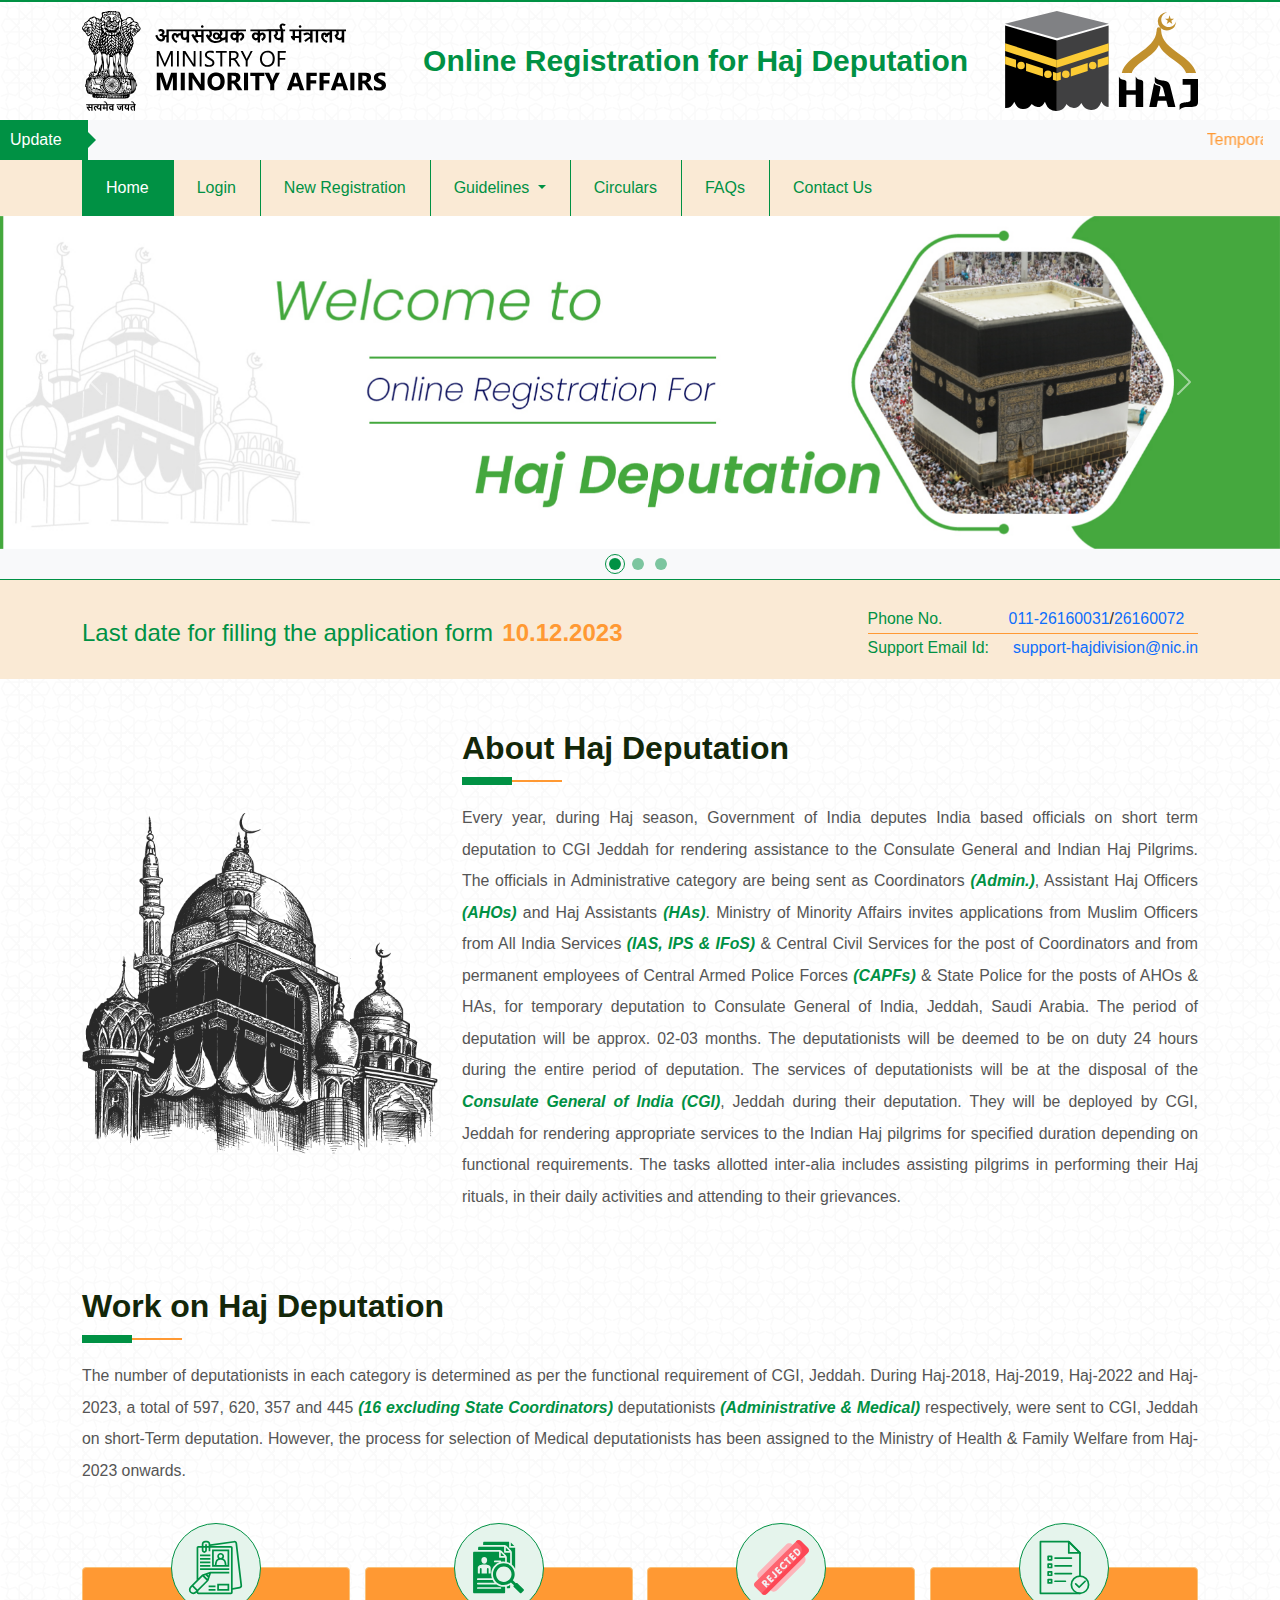
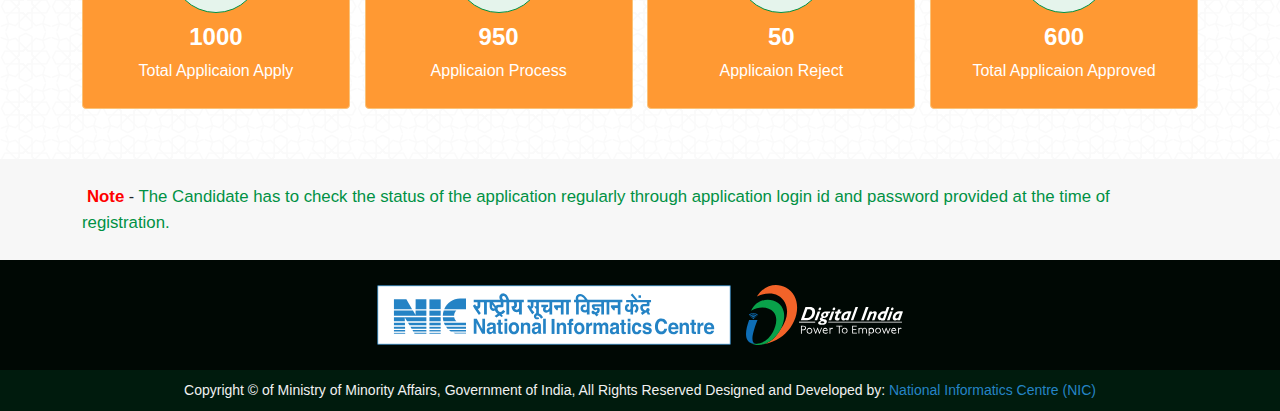
==== commit 69b70024: "ne changes" ====
--- a/index.html
+++ b/index.html
@@ -150,7 +150,7 @@
                <div class="col-12">
                 <ul class="InfoMessage">
                   <li>
-                    <span class="subheading"> Last date for filling the application form</span> <span class="blink-soft text-primary">10.12.2023</span>
+                    <span class="subheading"> Last date for filling the application form</span> <span class="blink-soft">10.12.2023</span>
                   </li>
                   <li>
                       <ul>
--- a/assets/css/custom.css
+++ b/assets/css/custom.css
@@ -39,6 +39,7 @@
   --bs-navbar-active-color: #f1f1f1;
   --navtextcolor: #f1f1f1;
   --deepsafran: #ff9933;
+  --gray: #555555;
 
 
 
@@ -161,6 +162,16 @@
   min-height: 100px;
   padding: 25px 0;
   background: var(--lightcream);
+}
+ul.InfoMessage li li span.title{
+  display: inline-block;
+  width: 141px;
+}
+ul.InfoMessage li li{
+  padding: 2px 0;
+}
+ul.InfoMessage li li:nth-child(1){   
+  border-bottom: solid 1px var(--deepsafran);
 }
 
 main {
@@ -295,7 +306,7 @@
 }
 
 .login label {
-  color: #101010;
+  color: var(--gray);
   font-weight: 600;
   margin-bottom: 9px;
 }
@@ -363,11 +374,11 @@
 }
 
 .registrationForm label {
-  color: #101010;
+  color: var(--gray);
   margin-bottom: 5px;
-  font-size: 0.75rem;
+  font-size: 0.9rem;
   letter-spacing: 0.5px;
-  font-weight: 500;
+  font-weight: 600;
 }
 
 .the-fieldset {
@@ -528,16 +539,17 @@
 
 .arrows {
   position: absolute;
-  width: 16px;
+  width: 20px;
   height: 31px;
   background-color: #ffcb00;
   top: 45%;
   left: -16px;
   border-radius: 2px;
   display: flex;
-  align-content: center;
+  justify-content: center;
   align-items: center;
   cursor: pointer;
+  padding: 3px;
 }
 
 .contact_info_sec.moveclass{
@@ -603,9 +615,9 @@
   font-weight: 600 !important;
   display: inline-block;
   padding-left: 5px;
-  ;
+  color: var(--deepsafran);
   font-size: 1.5rem;
-  animation: blinker 1.5s linear infinite;
+  animation: blinker 1s linear infinite;
 }
 
 @keyframes blinker {
@@ -1180,6 +1192,20 @@
   ul.applicationCountBox li:nth-child(1) ,ul.applicationCountBox li:nth-child(2),ul.applicationCountBox li:nth-child(3){
     margin-bottom: 55px;
   }
+  .InfoMessage li:nth-child(1){
+    display: flex;
+    align-items: center;
+    border-bottom: solid 1px var(--deepsafran);
+  }
+  .InfoMessage li:nth-child(1) .subheading{
+    display: block;
+    width: calc(100% - 138px);
+    font-size: 120%!important;
+  }
+  .blink-soft {  
+    display: block;
+    width: 130px;    
+  }
 
 
 }
@@ -1289,6 +1315,21 @@
   }
   .navbar-brand {
     display: block;
+  }
+  .InfoMessage li:nth-child(1){
+    display: flex;
+    align-items: center;
+    border-bottom: solid 1px var(--deepsafran);
+    padding-bottom: 5px;
+  }
+  .InfoMessage li:nth-child(1) .subheading{
+    display: block;
+    width: calc(100% - 132px);
+    font-size: 120%!important;
+  }
+  .blink-soft {  
+    display: block;
+    width: 130px;    
   }
 }
 
@@ -1532,5 +1573,11 @@
     width: 24%;
   }
 
+ 
+  .lastdate{
+    height: 100px;
+  }
+  
+
 
 }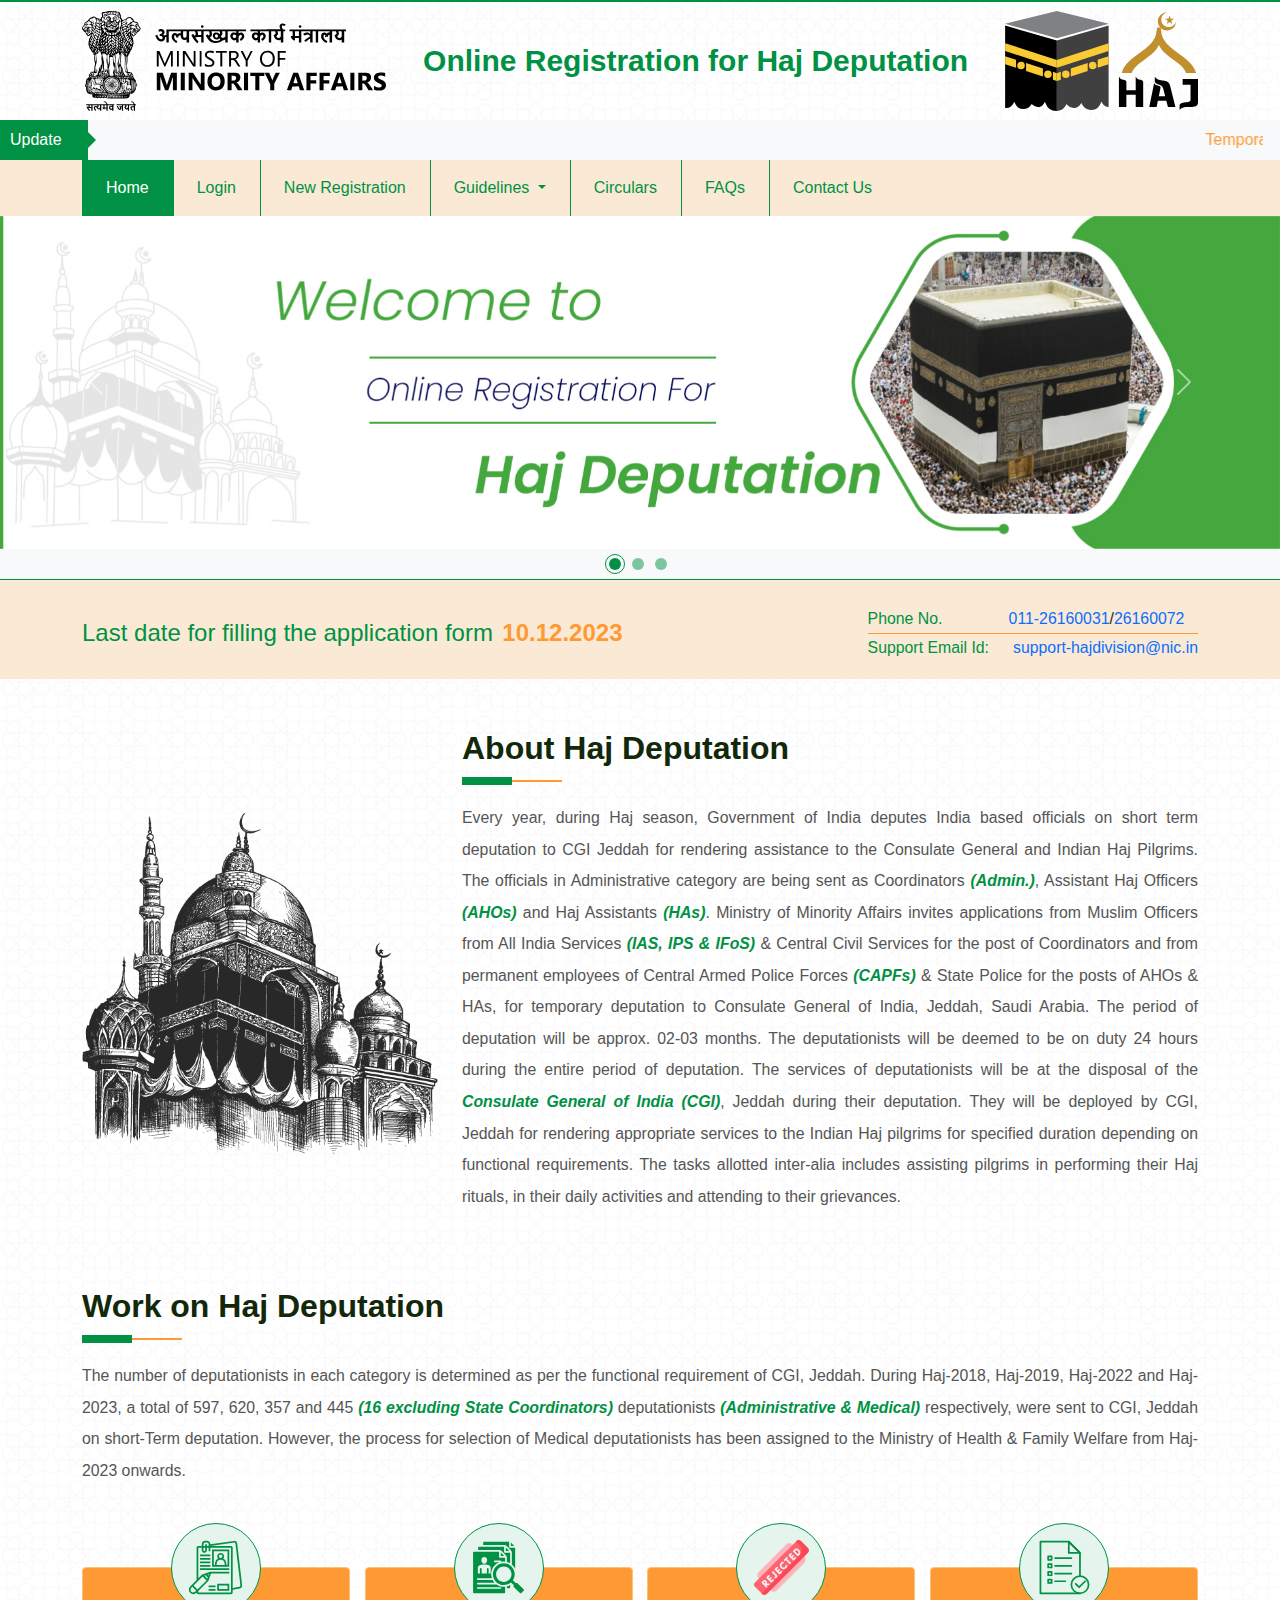
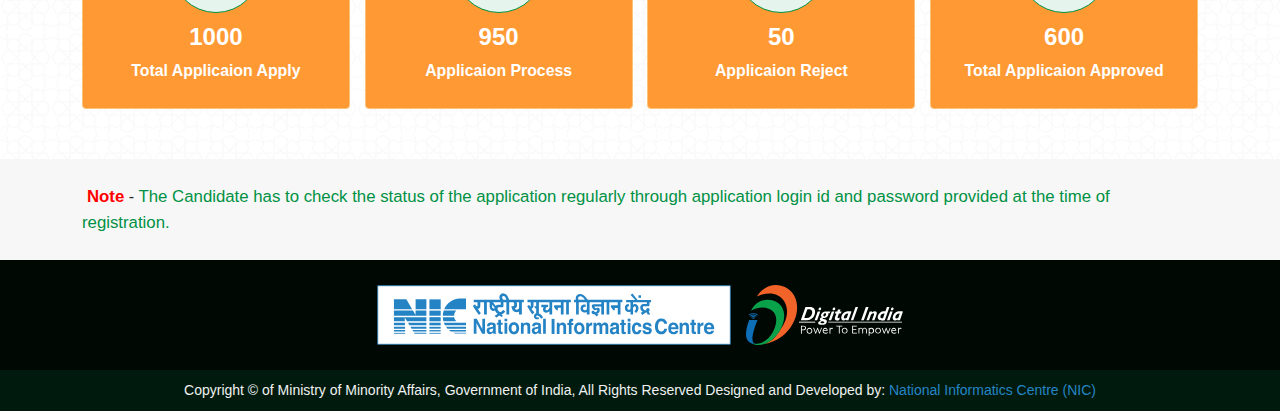
==== commit 263c456f: "strong" ====
--- a/index.html
+++ b/index.html
@@ -203,28 +203,28 @@
                         <img src="assets/images/application.svg" class="img-fluid mx-auto d-block">
                     </div>
                     <h6>1000</h6>
-                    <stong> Total Applicaion Apply </stong>
+                    <strong> Total Applicaion Apply </strong>
                   </li>
                   <li>
                     <div class="icons">
                       <img src="assets/images/application-process.svg" class="img-fluid mx-auto d-block">
                     </div>
                     <h6>950</h6>
-                    <stong> Applicaion Process</stong>
+                    <strong> Applicaion Process</strong>
                   </li>
                   <li>
                     <div class="icons">
                       <img src="assets/images/rejected.svg" class="img-fluid mx-auto d-block">
                     </div>
                     <h6>50</h6>
-                    <stong> Applicaion Reject</stong>
+                    <strong> Applicaion Reject</strong>
                   </li>
                   <li>
                     <div class="icons">
                       <img src="assets/images/approved.svg" class="img-fluid mx-auto d-block">
                   </div>
                     <h6>600</h6>
-                    <stong> Total Applicaion Approved</stong>
+                    <strong> Total Applicaion Approved</strong>
                   </li>
                 </ul>
               </div>
--- a/assets/css/custom.css
+++ b/assets/css/custom.css
@@ -235,6 +235,12 @@
   border: none;
   padding-right: 0;
   outline: none !important;
+}
+
+.navbar-toggler:focus {
+  text-decoration: none;
+  outline: 0;
+  box-shadow: none;
 }
 
 .navbar-toggler:active,
@@ -1202,7 +1208,7 @@
     width: calc(100% - 138px);
     font-size: 120%!important;
   }
-  .blink-soft {  
+  .InfoMessage .blink-soft {  
     display: block;
     width: 130px;    
   }
@@ -1327,7 +1333,7 @@
     width: calc(100% - 132px);
     font-size: 120%!important;
   }
-  .blink-soft {  
+  .InfoMessage .blink-soft {  
     display: block;
     width: 130px;    
   }
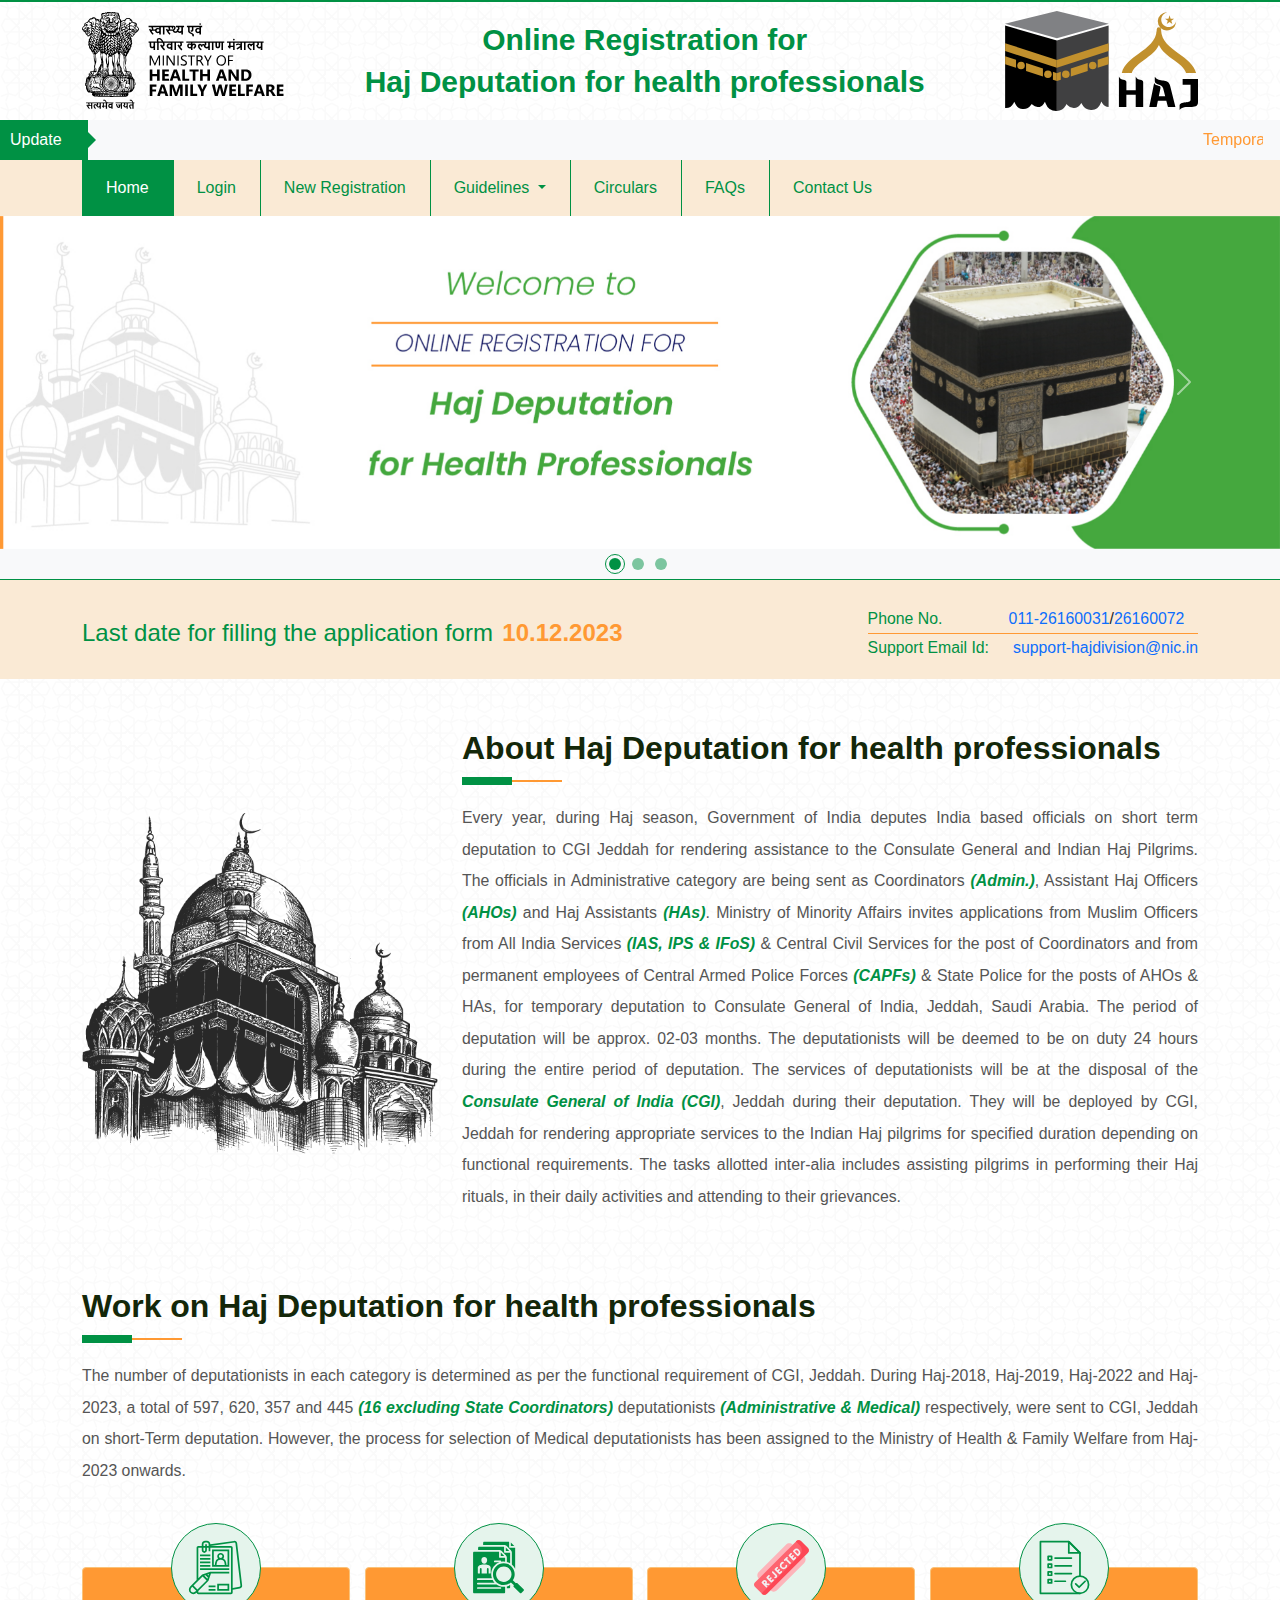
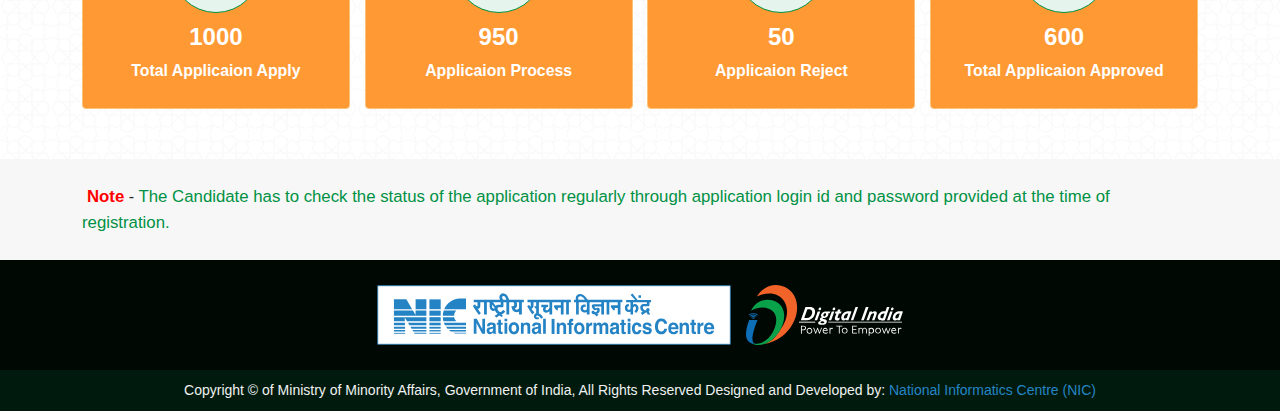
==== commit 06343aa3: "new update" ====
--- a/index.html
+++ b/index.html
@@ -17,13 +17,12 @@
                       <ul class="logosection">
                           <li>
                             <a href="#">
-                              <img src="assets/images/Ministry_of_Minority_Affairs.svg" class="img-fluid">
+                              <img src="assets/images/ministry_of_health_india.svg" class="img-fluid">
                             </a>
                           </li>
-                          <li>
-                              <!-- <img src="" class="img-fluid"> -->
-                              <span class="projectNmae">Online Registration for
-                                Haj Deputation</span>
+                          <li>                             
+                              <span class="projectNmae">Online Registration for<div></div>
+                                Haj Deputation for health professionals</span>
                           </li>
                           <li>
                             <a href="#">
@@ -50,7 +49,7 @@
 
      <nav class="navbar navbar-expand-lg">
       <div class="container">  
-        <a class="navbar-brand" href="/">Online Registration for Haj Deputation</a>        
+        <a class="navbar-brand" href="/">Online Registration for Haj Deputation for Health Professionals</a>        
         <button class="navbar-toggler ms-auto ms-sm-2" type="button" data-bs-toggle="collapse" data-bs-target="#navbarSupportedContent" aria-controls="navbarSupportedContent" aria-expanded="false" aria-label="Toggle navigation">
           <span class="navbar-toggler-icon"></span>
         </button>
@@ -172,7 +171,7 @@
                 <img src="assets/images/hajj.png" class="img-fluid mx-auto d-block">
               </div>
               <div class="col-lg-8">
-                  <h2 class="heading">About Haj Deputation</h2>
+                  <h2 class="heading">About Haj Deputation for health professionals</h2>
                   <p class="aboutPara">Every year, during Haj season, Government of India deputes India based officials on short term deputation to CGI Jeddah for rendering assistance to the Consulate General and Indian Haj Pilgrims. The officials in Administrative category are being sent as Coordinators <span class="para">(Admin.)</span>, Assistant Haj Officers <span class="para">(AHOs)</span> and Haj Assistants <span class="para">(HAs)</span>. Ministry of Minority Affairs invites applications from Muslim Officers from All India Services <span class="para">(IAS, IPS & IFoS) </span>& Central Civil Services for the post of Coordinators and from permanent employees of Central Armed Police Forces <span class="para">(CAPFs)</span> & State Police for the posts of AHOs & HAs, for temporary deputation to Consulate General of India, Jeddah, Saudi Arabia. The period of deputation will be approx. 02-03 months. The deputationists will be deemed to be on duty 24 hours during the entire period of deputation. The services of deputationists will be at the disposal of the <span class="para">Consulate General of India (CGI)</span>, Jeddah during their deputation. They will be deployed by CGI, Jeddah for rendering appropriate services to the Indian Haj pilgrims for specified duration depending on functional requirements. The tasks allotted inter-alia includes assisting pilgrims in performing their Haj rituals, in their daily activities and attending to their grievances.</p>
               </div>
             </div>
@@ -184,7 +183,7 @@
           <div class="container">
             <div class="row">
               <div class="col-lg-12">
-                <h2 class="heading">Work on Haj Deputation</h2>
+                <h2 class="heading">Work on Haj Deputation for health professionals</h2>
                 <p class="aboutPara">The number of deputationists in each category is determined as per the functional requirement of CGI, Jeddah. During Haj-2018, Haj-2019, Haj-2022 and Haj-2023, a total of 597, 620, 357 and 445 <span class="para">(16 excluding State Coordinators)</span> deputationists <span class="para">(Administrative & Medical)</span> respectively, were sent to CGI, Jeddah on short-Term deputation. However, the process for selection of Medical deputationists has been assigned to the Ministry of Health & Family Welfare from Haj-2023 onwards.</p>
               </div>
               
--- a/assets/css/custom.css
+++ b/assets/css/custom.css
@@ -40,6 +40,7 @@
   --navtextcolor: #f1f1f1;
   --deepsafran: #ff9933;
   --gray: #555555;
+  --black:#132709;
 
 
 
@@ -152,6 +153,9 @@
   font-size: 30px;
   font-weight: 600;
   color: var(--green);
+  display: inline-block;
+  text-align: center;
+  line-height: 1.4;
 }
 
 /* header */
@@ -188,12 +192,18 @@
 .navbar-brand:hover{
   color: var(--deepsafran);
 }
-
 .pagetitle {
   width: 100%;
-  box-sizing: border-box;
-  padding: 25px 0;
-  height: 100px;
+  box-sizing: border-box;  
+  height: 4px;
+  background: var(--green);
+  display: flex;
+  align-items: center;
+}
+/* .pagetitle {
+  width: 100%;
+  box-sizing: border-box;  
+  height: 4px;
   background: var(--green);
   display: flex;
   align-items: center;
@@ -225,9 +235,9 @@
 ul.pageName li a {
   color: var(--green);
   color: #ffe5c2;
-
-
-}
+} */
+
+
 
 
 .navbar-toggler {
@@ -293,13 +303,56 @@
 
 
 /* Login Page */
+
+
+.headingUnderline {
+  width: 100%;
+  display: block;
+  text-align: center;
+  color: var(--black);
+  font-size: 32px;
+  padding: 15px 0;
+  font-style: normal;
+  font-weight: 600;
+  line-height: 24px;
+  text-transform: capitalize;
+  position: relative;
+  margin: 10px 0 35px;
+}
+
+.headingUnderline::after {
+  content: '';
+  position: absolute;
+  margin: auto;
+  left:0;
+  right:0;
+  width: 50px;
+  height: 8px;
+  background-color: var(--green);
+  top: calc(100% + 3px);
+  left: 0;
+}
+
+.headingUnderline::before {
+  content: '';
+  position: absolute;
+  margin: auto;
+  left:0;
+  right:0;
+  width: 100px;
+  height: 2px;
+  background-color: var(--deepsafran);
+  top: calc(100% + 6px);
+  left: 0;
+}
+
 .loginSection {
   width: 100%;
   min-height: 100px;
   background-color: #FFFFFF;
   border-radius: 5px;
   box-shadow: 5px 5px 15px rgba(0, 0, 0, 0.05);
-  padding: 45px 45px;
+  padding: 14px 45px 45px;
   margin: 45px 0;
   border: solid #f1f1f1 1px;
   border: solid var(--green) 1px;
@@ -1125,16 +1178,6 @@
   ul.InfoMessage li {
     width: 100%;
   }
-  .pagetitle {
-    height: 35px;
-    padding: 5px 0px;
-  }
-  ul.pageName li {
-    padding: 5px 20px;
-    position: relative;
-    font-size: .99rem;
-  }
-
   .contact_info_sec {
 
     top: 26% !important;
@@ -1161,8 +1204,11 @@
   }
 
   .navbar-brand {
-    display: block;
-    font-size: 100%;
+    display: flex;
+    font-size: 0.875rem;
+    width: calc(100% - 52px);    
+    flex-wrap: wrap;    
+    white-space: wrap;
   }
   .nav-link {
     color: var(--green);
@@ -1246,20 +1292,7 @@
     width: 100%;
   }
 
-  .pagetitle {
-    height: 35px;
-    padding: 5px 0px;
-  }
-
- .pagetitle {
-    height: 35px;
-    padding: 5px 0px;
-  }
-  ul.pageName li {
-    padding: 5px 20px;
-    position: relative;
-    font-size: .99rem;
-  }
+  
 
   .contact_info_sec {
     top: 26% !important;
@@ -1321,6 +1354,7 @@
   }
   .navbar-brand {
     display: block;
+    font-size: 0.9rem;
   }
   .InfoMessage li:nth-child(1){
     display: flex;
@@ -1357,6 +1391,7 @@
 
   .navbar-brand {
     display: block;
+    font-size: 95%;
   }
 
   ul.applicationCountBox li {
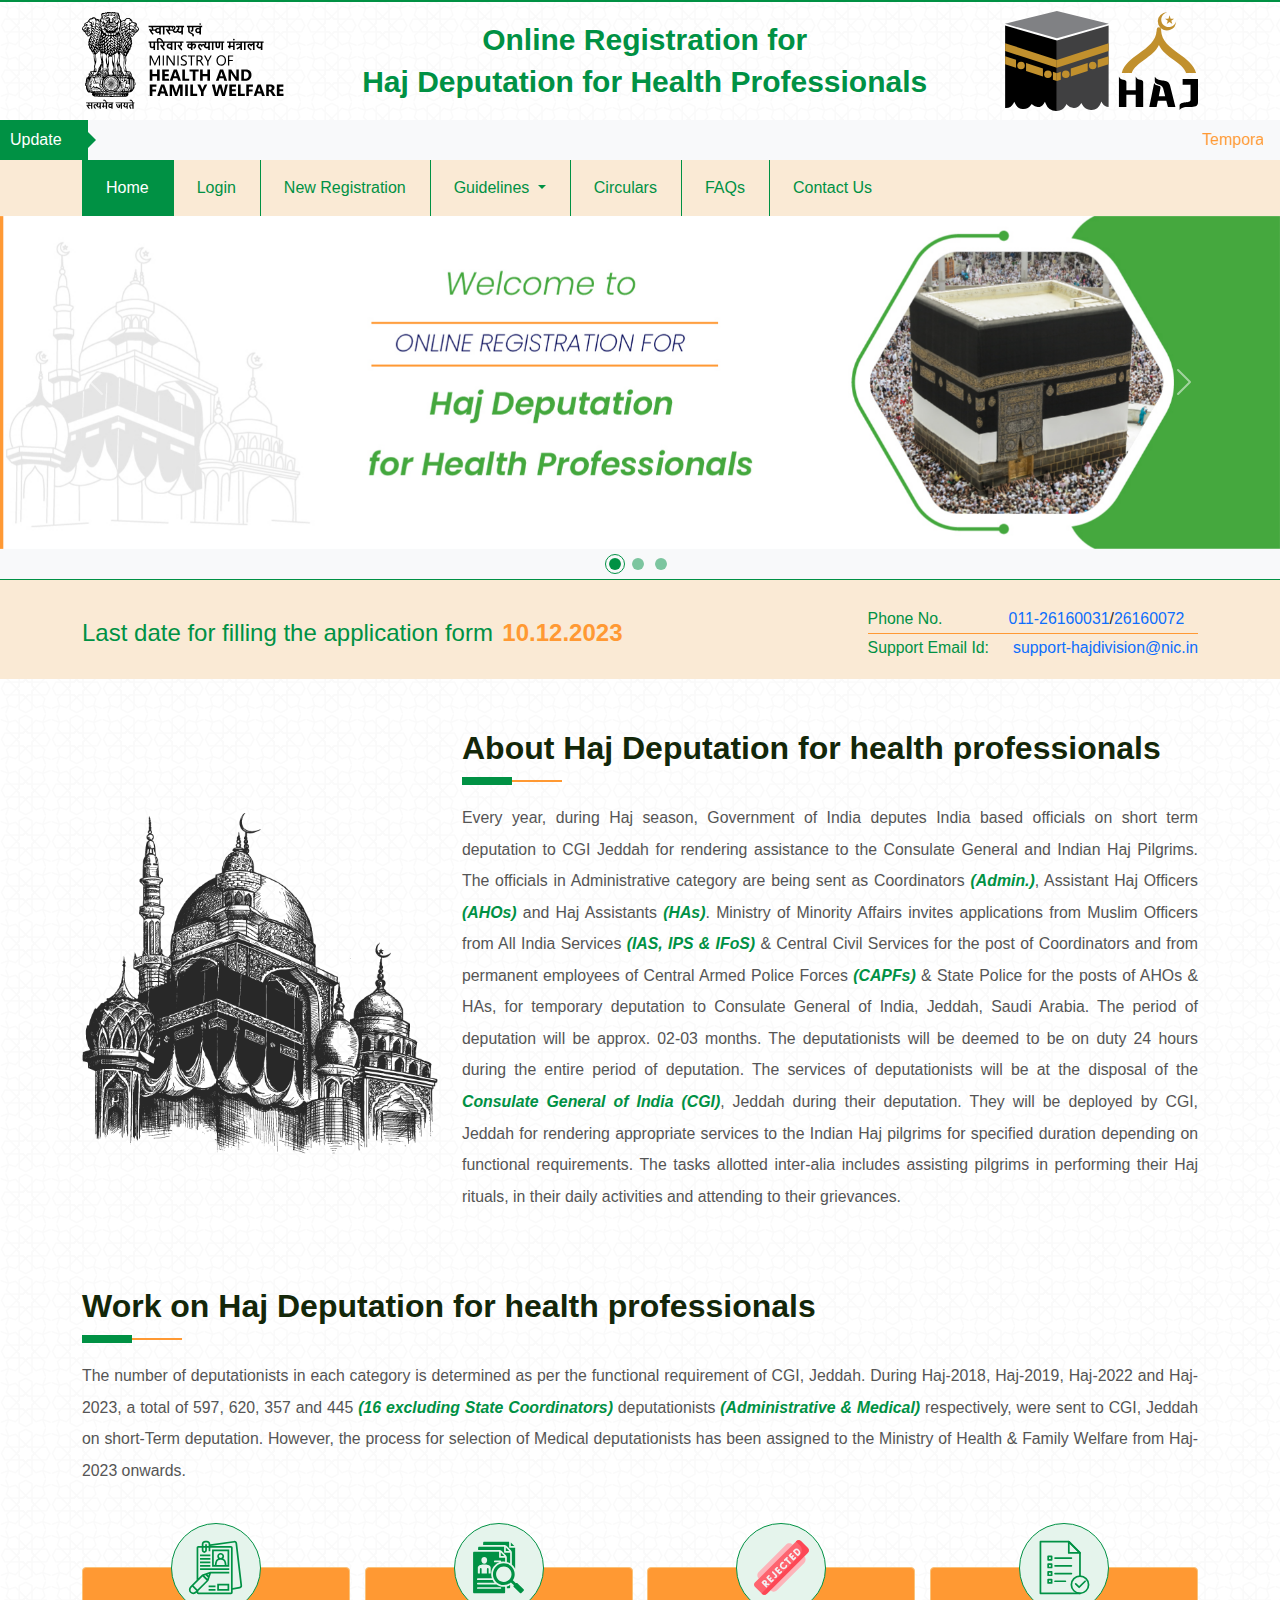
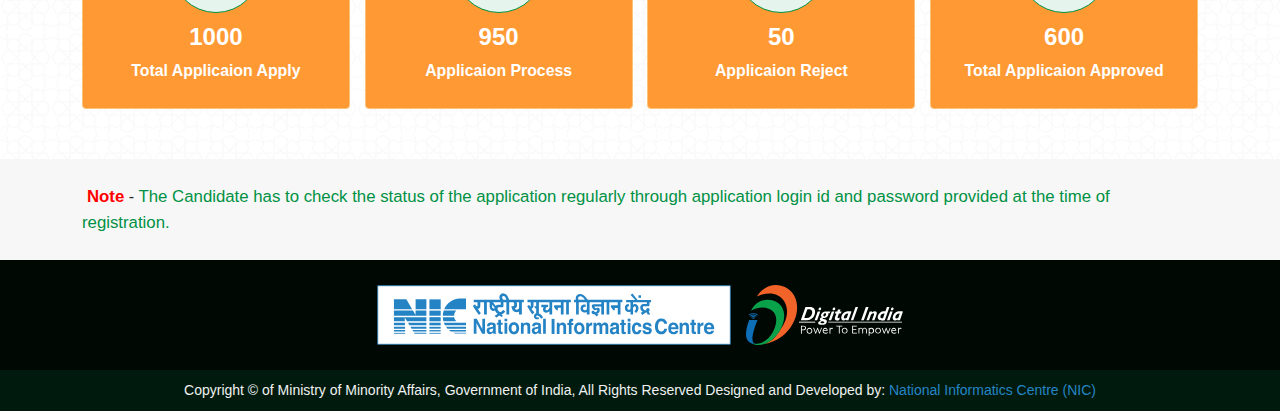
==== commit 21ea57f6: "contactuspage" ====
--- a/index.html
+++ b/index.html
@@ -22,7 +22,7 @@
                           </li>
                           <li>                             
                               <span class="projectNmae">Online Registration for<div></div>
-                                Haj Deputation for health professionals</span>
+                                Haj Deputation for Health Professionals</span>
                           </li>
                           <li>
                             <a href="#">
--- a/assets/css/custom.css
+++ b/assets/css/custom.css
@@ -188,6 +188,7 @@
   font-size: 1.2rem;
   font-weight: 600;
   color: var(--deepsafran);
+  white-space: pre-line
 }
 .navbar-brand:hover{
   color: var(--deepsafran);
@@ -353,7 +354,7 @@
   border-radius: 5px;
   box-shadow: 5px 5px 15px rgba(0, 0, 0, 0.05);
   padding: 14px 45px 45px;
-  margin: 45px 0;
+  margin: 25px 0;
   border: solid #f1f1f1 1px;
   border: solid var(--green) 1px;
 }
@@ -1208,7 +1209,7 @@
     font-size: 0.875rem;
     width: calc(100% - 52px);    
     flex-wrap: wrap;    
-    white-space: wrap;
+    white-space: pre-line
   }
   .nav-link {
     color: var(--green);
@@ -1258,7 +1259,6 @@
     display: block;
     width: 130px;    
   }
-
 
 }
 
@@ -1316,6 +1316,7 @@
 
   .navbar-brand {
     display: block;
+    white-space: pre-line;
   }
   .nav-link {
     color: var(--green);
@@ -1355,6 +1356,7 @@
   .navbar-brand {
     display: block;
     font-size: 0.9rem;
+    white-space: wrap;
   }
   .InfoMessage li:nth-child(1){
     display: flex;
@@ -1392,6 +1394,7 @@
   .navbar-brand {
     display: block;
     font-size: 95%;
+    white-space: wrap;
   }
 
   ul.applicationCountBox li {
